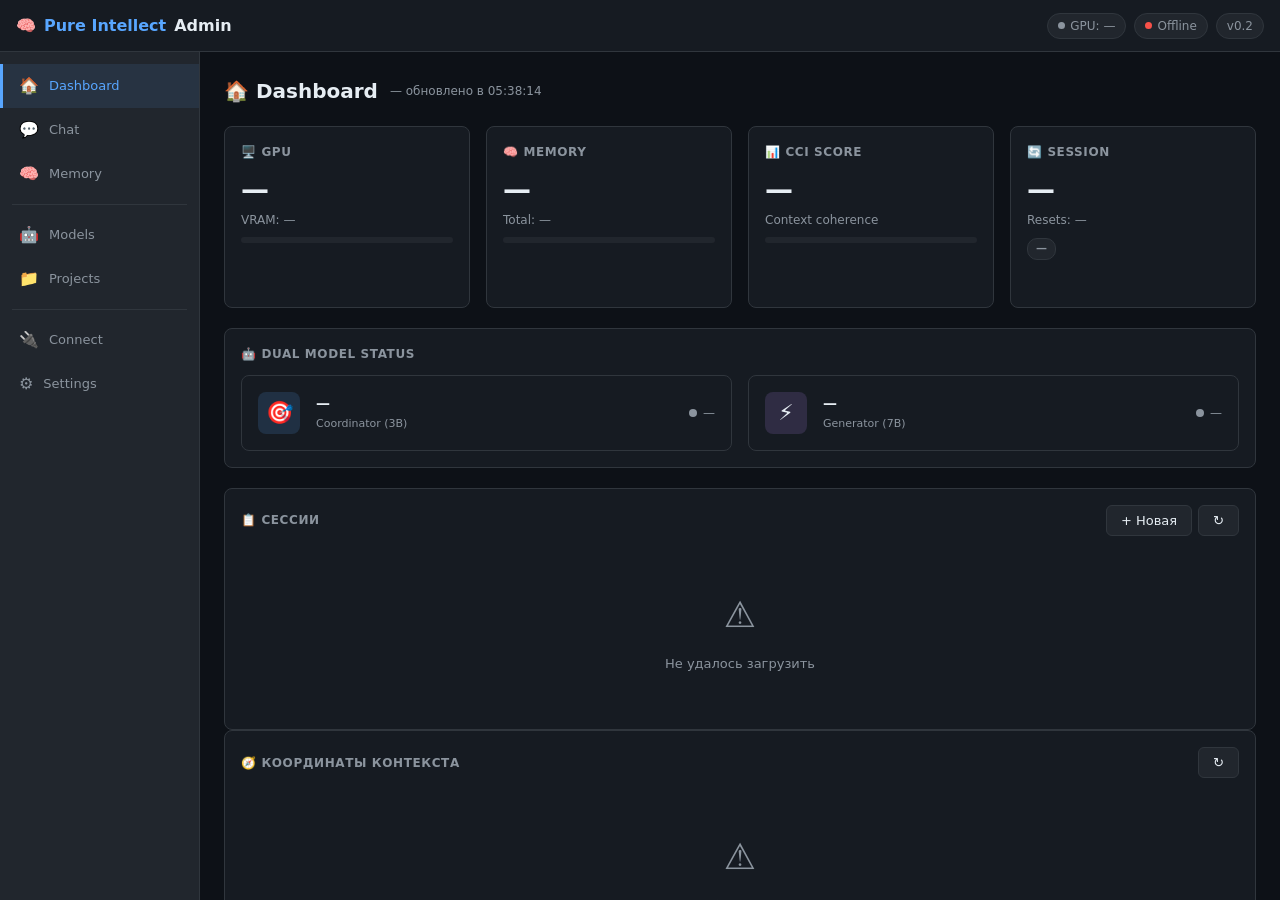
==== src/pure_intellect/static/index.html @ cb78ed1a "feat: thinking display UI for DeepSeek-R1, Qwen3, Gemma4 reasoning models" ====
<!DOCTYPE html>
<html lang="ru">
<head>
<meta charset="UTF-8">
<meta name="viewport" content="width=device-width, initial-scale=1.0">
<title>Pure Intellect Admin</title>
<link rel="icon" href="data:image/svg+xml,<svg xmlns='http://www.w3.org/2000/svg' viewBox='0 0 100 100'><text y='.9em' font-size='90'>🧠</text></svg>">
<style>
:root {
  --bg: #0d1117;
  --surface: #161b22;
  --surface2: #21262d;
  --border: #30363d;
  --text: #e6edf3;
  --text-dim: #8b949e;
  --accent: #58a6ff;
  --green: #3fb950;
  --yellow: #d29922;
  --red: #f85149;
  --purple: #bc8cff;
  --nav-width: 200px;
  --header-height: 52px;
}

* { box-sizing: border-box; margin: 0; padding: 0; }

html, body {
  height: 100%;
  background: var(--bg);
  color: var(--text);
  font-family: -apple-system, BlinkMacSystemFont, 'Segoe UI', system-ui, sans-serif;
  font-size: 14px;
  line-height: 1.5;
}

a { color: var(--accent); text-decoration: none; }

/* ===== SCROLLBAR ===== */
::-webkit-scrollbar { width: 6px; height: 6px; }
::-webkit-scrollbar-track { background: var(--surface); }
::-webkit-scrollbar-thumb { background: var(--border); border-radius: 3px; }
::-webkit-scrollbar-thumb:hover { background: var(--text-dim); }

/* ===== LAYOUT ===== */
#app {
  display: flex;
  flex-direction: column;
  height: 100vh;
  overflow: hidden;
}

/* ===== HEADER ===== */
#header {
  height: var(--header-height);
  background: var(--surface);
  border-bottom: 1px solid var(--border);
  display: flex;
  align-items: center;
  padding: 0 16px;
  gap: 12px;
  flex-shrink: 0;
  z-index: 100;
}

#header .logo {
  font-size: 16px;
  font-weight: 700;
  color: var(--text);
  display: flex;
  align-items: center;
  gap: 8px;
  white-space: nowrap;
}

#header .logo span { color: var(--accent); }

#header .badges {
  display: flex;
  align-items: center;
  gap: 8px;
  margin-left: auto;
  flex-wrap: wrap;
}

.badge {
  display: flex;
  align-items: center;
  gap: 5px;
  padding: 3px 10px;
  border-radius: 20px;
  background: var(--surface2);
  border: 1px solid var(--border);
  font-size: 12px;
  color: var(--text-dim);
  white-space: nowrap;
}

.badge .dot {
  width: 7px;
  height: 7px;
  border-radius: 50%;
  background: var(--text-dim);
  flex-shrink: 0;
}

.badge .dot.green { background: var(--green); box-shadow: 0 0 6px var(--green); }
.badge .dot.yellow { background: var(--yellow); }
.badge .dot.red { background: var(--red); }

/* ===== MAIN AREA ===== */
#main {
  display: flex;
  flex: 1;
  overflow: hidden;
}

/* ===== SIDEBAR ===== */
#sidebar {
  width: var(--nav-width);
  background: var(--surface2);
  border-right: 1px solid var(--border);
  display: flex;
  flex-direction: column;
  padding: 12px 0;
  flex-shrink: 0;
  overflow-y: auto;
}

.nav-item {
  display: flex;
  align-items: center;
  gap: 10px;
  padding: 10px 16px;
  cursor: pointer;
  color: var(--text-dim);
  border-left: 3px solid transparent;
  transition: all 0.15s;
  user-select: none;
  font-size: 13px;
}

.nav-item:hover {
  background: rgba(88, 166, 255, 0.08);
  color: var(--text);
}

.nav-item.active {
  color: var(--accent);
  border-left-color: var(--accent);
  background: rgba(88, 166, 255, 0.1);
}

.nav-item .nav-icon { font-size: 16px; flex-shrink: 0; }

.nav-divider {
  height: 1px;
  background: var(--border);
  margin: 8px 12px;
}

/* ===== CONTENT ===== */
#content {
  flex: 1;
  overflow-y: auto;
  background: var(--bg);
}

.section {
  display: none;
  padding: 24px;
  min-height: 100%;
}

.section.active { display: block; }

.section-title {
  font-size: 20px;
  font-weight: 700;
  color: var(--text);
  margin-bottom: 20px;
  display: flex;
  align-items: center;
  gap: 8px;
}

.section-title small {
  font-size: 12px;
  font-weight: 400;
  color: var(--text-dim);
  margin-left: 4px;
}

/* ===== CARDS ===== */
.card {
  background: var(--surface);
  border: 1px solid var(--border);
  border-radius: 8px;
  padding: 16px;
}

.card-title {
  font-size: 12px;
  font-weight: 600;
  text-transform: uppercase;
  letter-spacing: 0.05em;
  color: var(--text-dim);
  margin-bottom: 12px;
  display: flex;
  align-items: center;
  gap: 6px;
}

.card-value {
  font-size: 28px;
  font-weight: 700;
  color: var(--text);
  line-height: 1.2;
}

.card-sub {
  font-size: 12px;
  color: var(--text-dim);
  margin-top: 4px;
}

/* ===== GRID ===== */
.grid-2 { display: grid; grid-template-columns: 1fr 1fr; gap: 16px; }
.grid-3 { display: grid; grid-template-columns: 1fr 1fr 1fr; gap: 16px; }
.grid-4 { display: grid; grid-template-columns: 1fr 1fr 1fr 1fr; gap: 16px; }

@media (max-width: 900px) {
  .grid-4, .grid-3 { grid-template-columns: 1fr 1fr; }
}

@media (max-width: 600px) {
  #sidebar { width: 52px; }
  .nav-item span:last-child { display: none; }
  .nav-item { padding: 10px; justify-content: center; }
  .grid-2, .grid-4, .grid-3 { grid-template-columns: 1fr; }
  #content { padding: 0; }
  .section { padding: 16px; }
}

/* ===== PROGRESS BAR ===== */
.progress-bar {
  height: 6px;
  background: var(--surface2);
  border-radius: 3px;
  overflow: hidden;
  margin-top: 8px;
}

.progress-fill {
  height: 100%;
  border-radius: 3px;
  transition: width 0.4s ease;
  background: var(--accent);
}

.progress-fill.green { background: var(--green); }
.progress-fill.yellow { background: var(--yellow); }
.progress-fill.red { background: var(--red); }

/* ===== BUTTONS ===== */
.btn {
  display: inline-flex;
  align-items: center;
  gap: 6px;
  padding: 7px 14px;
  border-radius: 6px;
  border: 1px solid var(--border);
  background: var(--surface2);
  color: var(--text);
  cursor: pointer;
  font-size: 13px;
  font-family: inherit;
  transition: all 0.15s;
  white-space: nowrap;
}

.btn:hover {
  background: var(--surface);
  border-color: var(--text-dim);
}

.btn.primary {
  background: var(--accent);
  border-color: var(--accent);
  color: #fff;
}

.btn.primary:hover { background: #79b8ff; border-color: #79b8ff; }

.btn.danger {
  background: rgba(248,81,73,0.15);
  border-color: var(--red);
  color: var(--red);
}

.btn.danger:hover { background: rgba(248,81,73,0.25); }

.btn.success {
  background: rgba(63,185,80,0.15);
  border-color: var(--green);
  color: var(--green);
}

.btn.success:hover { background: rgba(63,185,80,0.25); }

.btn:disabled { opacity: 0.5; cursor: not-allowed; }

.btn-group { display: flex; gap: 8px; flex-wrap: wrap; }

/* ===== INPUTS ===== */
.input {
  background: var(--surface2);
  border: 1px solid var(--border);
  border-radius: 6px;
  color: var(--text);
  padding: 8px 12px;
  font-size: 13px;
  font-family: inherit;
  width: 100%;
  outline: none;
  transition: border-color 0.15s;
}

.input:focus { border-color: var(--accent); }
.input::placeholder { color: var(--text-dim); }

input[type=range].input {
  padding: 4px 0;
  cursor: pointer;
  accent-color: var(--accent);
}

.form-group { margin-bottom: 16px; }
.form-group label {
  display: block;
  font-size: 12px;
  font-weight: 600;
  color: var(--text-dim);
  margin-bottom: 6px;
  text-transform: uppercase;
  letter-spacing: 0.04em;
}

/* ===== TABLES ===== */
.table-wrap { overflow-x: auto; }

table {
  width: 100%;
  border-collapse: collapse;
  font-size: 13px;
}

th {
  text-align: left;
  padding: 8px 12px;
  color: var(--text-dim);
  font-size: 11px;
  font-weight: 600;
  text-transform: uppercase;
  letter-spacing: 0.05em;
  border-bottom: 1px solid var(--border);
  white-space: nowrap;
}

td {
  padding: 10px 12px;
  border-bottom: 1px solid rgba(48,54,61,0.5);
  vertical-align: middle;
  color: var(--text);
}

tr:last-child td { border-bottom: none; }
tr:hover td { background: rgba(255,255,255,0.02); }

/* ===== CHAT ===== */
#chat-section {
  display: none;
  flex-direction: column;
  height: 100%;
  padding: 0;
}

#chat-section.active {
  display: flex;
}

#chat-header {
  padding: 16px 20px;
  border-bottom: 1px solid var(--border);
  display: flex;
  align-items: center;
  gap: 12px;
  background: var(--surface);
  flex-shrink: 0;
}

#chat-header h2 { font-size: 16px; font-weight: 600; }

#chat-stats {
  display: flex;
  gap: 10px;
  margin-left: auto;
  flex-wrap: wrap;
}

.chat-badge {
  padding: 3px 10px;
  border-radius: 20px;
  font-size: 11px;
  font-weight: 600;
  background: var(--surface2);
  border: 1px solid var(--border);
  color: var(--text-dim);
}

.chat-badge.model { color: var(--purple); border-color: var(--purple); }
.chat-badge.cci { color: var(--accent); border-color: var(--accent); }
.chat-badge.turn { color: var(--green); border-color: var(--green); }

.reset-divider {
  display: flex;
  align-items: center;
  gap: 12px;
  margin: 8px 0;
  color: var(--text-dim);
  font-size: 12px;
  opacity: 0.8;
}
.reset-divider::before,
.reset-divider::after {
  content: '';
  flex: 1;
  height: 1px;
  background: linear-gradient(90deg, transparent, var(--accent), transparent);
  opacity: 0.4;
}
.reset-divider .reset-icon { font-size: 14px; }

#messages {
  flex: 1;
  overflow-y: auto;
  padding: 20px;
  display: flex;
  flex-direction: column;
  gap: 16px;
}

.message {
  display: flex;
  gap: 12px;
  max-width: 800px;
}

.message.user { flex-direction: row-reverse; margin-left: auto; }

.message .avatar {
  width: 32px;
  height: 32px;
  border-radius: 50%;
  display: flex;
  align-items: center;
  justify-content: center;
  font-size: 14px;
  flex-shrink: 0;
  margin-top: 2px;
}

.message.user .avatar { background: rgba(88,166,255,0.2); border: 1px solid var(--accent); }
.message.assistant .avatar { background: rgba(188,140,255,0.2); border: 1px solid var(--purple); }

.message .bubble {
  background: var(--surface);
  border: 1px solid var(--border);
  border-radius: 8px;
  padding: 10px 14px;
  max-width: calc(100% - 44px);
  line-height: 1.6;
}

.message.user .bubble {
  background: rgba(88,166,255,0.1);
  border-color: rgba(88,166,255,0.3);
}

.message .bubble pre {
  background: var(--surface2);
  border: 1px solid var(--border);
  border-radius: 6px;
  padding: 12px;
  overflow-x: auto;
  margin: 8px 0;
  font-size: 12px;
  font-family: 'SF Mono', 'Cascadia Code', 'Fira Code', monospace;
}

.message .bubble code {
  background: var(--surface2);
  padding: 1px 5px;
  border-radius: 3px;
  font-family: 'SF Mono', 'Cascadia Code', 'Fira Code', monospace;
  font-size: 12px;
}

.message .bubble pre code { background: none; padding: 0; }

@keyframes blink { 0%,100%{opacity:1} 50%{opacity:0} }
.stream-cursor { animation: blink 0.8s infinite; font-weight: bold; color: var(--accent); }

.message .time {
  font-size: 10px;
  color: var(--text-dim);
  margin-top: 4px;
  text-align: right;
}

.typing-indicator {
  display: flex;
  gap: 4px;
  align-items: center;
  padding: 8px 4px;
}

.typing-indicator span {
  width: 7px;
  height: 7px;
  border-radius: 50%;
  background: var(--text-dim);
  animation: typing 1.2s infinite;
}

.typing-indicator span:nth-child(2) { animation-delay: 0.2s; }
.typing-indicator span:nth-child(3) { animation-delay: 0.4s; }

@keyframes typing {
  0%, 60%, 100% { opacity: 0.3; transform: scale(0.8); }
  30% { opacity: 1; transform: scale(1); }
}

#chat-input-area {
  padding: 16px 20px;
  border-top: 1px solid var(--border);
  background: var(--surface);
  display: flex;
  gap: 10px;
  align-items: flex-end;
  flex-shrink: 0;
}

#chat-input {
  flex: 1;
  resize: none;
  min-height: 42px;
  max-height: 140px;
  line-height: 1.5;
  overflow-y: auto;
}

#send-btn {
  flex-shrink: 0;
  padding: 10px 16px;
}

/* ===== MEMORY ===== */
.memory-cols {
  display: grid;
  grid-template-columns: 1fr 1fr 1fr;
  gap: 16px;
  margin-top: 16px;
}

@media (max-width: 900px) { .memory-cols { grid-template-columns: 1fr; } }

.memory-col {
  background: var(--surface);
  border: 1px solid var(--border);
  border-radius: 8px;
  overflow: hidden;
  display: flex;
  flex-direction: column;
  max-height: calc(100vh - 200px);
}

.memory-col-header {
  padding: 12px 14px;
  border-bottom: 1px solid var(--border);
  font-size: 12px;
  font-weight: 600;
  text-transform: uppercase;
  letter-spacing: 0.05em;
  display: flex;
  align-items: center;
  justify-content: space-between;
  background: var(--surface2);
  flex-shrink: 0;
}

.memory-col-header .count {
  background: var(--surface);
  border: 1px solid var(--border);
  border-radius: 10px;
  padding: 1px 8px;
  font-size: 11px;
  color: var(--text-dim);
}

.memory-list {
  overflow-y: auto;
  flex: 1;
  padding: 8px;
  display: flex;
  flex-direction: column;
  gap: 6px;
}

.fact-item {
  background: var(--surface2);
  border: 1px solid var(--border);
  border-radius: 6px;
  padding: 10px 12px;
  display: flex;
  gap: 8px;
  align-items: flex-start;
  transition: border-color 0.15s;
}

.fact-item:hover { border-color: var(--text-dim); }

.fact-text {
  flex: 1;
  font-size: 12px;
  line-height: 1.5;
  color: var(--text);
  word-break: break-word;
}

.fact-meta {
  display: flex;
  flex-direction: column;
  align-items: flex-end;
  gap: 4px;
  flex-shrink: 0;
}

.importance-badge {
  font-size: 10px;
  padding: 1px 6px;
  border-radius: 10px;
  font-weight: 600;
}

.importance-badge.high { background: rgba(248,81,73,0.2); color: var(--red); }
.importance-badge.med { background: rgba(210,153,34,0.2); color: var(--yellow); }
.importance-badge.low { background: rgba(139,148,158,0.2); color: var(--text-dim); }

.del-fact-btn {
  background: none;
  border: none;
  color: var(--text-dim);
  cursor: pointer;
  font-size: 14px;
  padding: 0;
  line-height: 1;
  opacity: 0.5;
  transition: opacity 0.15s;
  flex-shrink: 0;
}

.del-fact-btn:hover { opacity: 1; color: var(--red); }

/* ===== MODELS ===== */
.model-card {
  background: var(--surface);
  border: 1px solid var(--border);
  border-radius: 8px;
  padding: 16px;
  display: flex;
  align-items: center;
  gap: 16px;
}

.model-icon {
  width: 42px;
  height: 42px;
  border-radius: 8px;
  display: flex;
  align-items: center;
  justify-content: center;
  font-size: 22px;
  flex-shrink: 0;
}

.model-icon.coordinator { background: rgba(88,166,255,0.15); }
.model-icon.generator { background: rgba(188,140,255,0.15); }

.model-info { flex: 1; min-width: 0; }
.model-name {
  font-weight: 600;
  font-size: 14px;
  color: var(--text);
  white-space: nowrap;
  overflow: hidden;
  text-overflow: ellipsis;
}
.model-role { font-size: 11px; color: var(--text-dim); margin-top: 2px; }

.model-status {
  display: flex;
  align-items: center;
  gap: 6px;
  font-size: 12px;
  flex-shrink: 0;
}

.status-dot {
  width: 8px;
  height: 8px;
  border-radius: 50%;
  background: var(--text-dim);
}

.status-dot.online  { background: var(--green);  box-shadow: 0 0 6px var(--green); }
.status-dot.active  { background: #ff8c00; box-shadow: 0 0 8px #ff8c00; animation: pulse 2s infinite; }
.status-dot.ready   { background: var(--accent); box-shadow: 0 0 5px var(--accent); }
.status-dot.loading { background: var(--yellow);  animation: pulse 1.5s infinite; }
.status-dot.offline { background: var(--text-dim); }

@keyframes pulse {
  0%, 100% { opacity: 1; }
  50% { opacity: 0.4; }
}

.ollama-model-row td:last-child { text-align: right; }

/* ===== CONNECTIONS ===== */
.conn-card {
  background: var(--surface);
  border: 1px solid var(--border);
  border-radius: 8px;
  padding: 20px;
}

.conn-card h3 {
  font-size: 15px;
  font-weight: 600;
  margin-bottom: 14px;
  display: flex;
  align-items: center;
  gap: 8px;
}

.conn-field {
  margin-bottom: 12px;
}

.conn-field label {
  font-size: 11px;
  font-weight: 600;
  text-transform: uppercase;
  color: var(--text-dim);
  letter-spacing: 0.05em;
  display: block;
  margin-bottom: 5px;
}

.conn-value {
  display: flex;
  align-items: center;
  gap: 8px;
}

.conn-value code {
  flex: 1;
  background: var(--surface2);
  border: 1px solid var(--border);
  border-radius: 5px;
  padding: 7px 10px;
  font-family: 'SF Mono', 'Cascadia Code', monospace;
  font-size: 12px;
  color: var(--accent);
  overflow: hidden;
  text-overflow: ellipsis;
  white-space: nowrap;
}

/* ===== CODE SEARCH ===== */
.search-result {
  background: var(--surface);
  border: 1px solid var(--border);
  border-radius: 6px;
  padding: 12px 14px;
  margin-bottom: 10px;
}

.search-result .file-path {
  font-size: 11px;
  color: var(--accent);
  font-family: monospace;
  margin-bottom: 8px;
  display: flex;
  align-items: center;
  gap: 6px;
}

.search-result pre {
  background: var(--surface2);
  border: 1px solid var(--border);
  border-radius: 4px;
  padding: 10px;
  font-size: 12px;
  overflow-x: auto;
  font-family: 'SF Mono', 'Cascadia Code', monospace;
  white-space: pre-wrap;
  word-break: break-word;
}

.highlight { background: rgba(88,166,255,0.25); border-radius: 2px; padding: 0 2px; }

/* ===== WATCHER STATUS ===== */
.watcher-bar {
  display: flex;
  align-items: center;
  gap: 14px;
  padding: 14px 16px;
  background: var(--surface);
  border: 1px solid var(--border);
  border-radius: 8px;
  margin-bottom: 16px;
  flex-wrap: wrap;
}

.watcher-status-text {
  font-size: 13px;
  display: flex;
  align-items: center;
  gap: 8px;
}

.change-item {
  display: flex;
  align-items: center;
  gap: 10px;
  padding: 8px 12px;
  background: var(--surface2);
  border: 1px solid var(--border);
  border-radius: 5px;
  margin-bottom: 6px;
  font-size: 12px;
}

.change-type {
  font-size: 10px;
  font-weight: 700;
  padding: 2px 7px;
  border-radius: 10px;
  flex-shrink: 0;
}

.change-type.modified { background: rgba(210,153,34,0.2); color: var(--yellow); }
.change-type.created { background: rgba(63,185,80,0.2); color: var(--green); }
.change-type.deleted { background: rgba(248,81,73,0.2); color: var(--red); }

.change-path {
  font-family: monospace;
  color: var(--text);
  flex: 1;
  overflow: hidden;
  text-overflow: ellipsis;
  white-space: nowrap;
}

.change-time { color: var(--text-dim); flex-shrink: 0; }

/* ===== TOAST ===== */
#toast-container {
  position: fixed;
  bottom: 24px;
  right: 24px;
  z-index: 9999;
  display: flex;
  flex-direction: column;
  gap: 10px;
  pointer-events: none;
}

.toast {
  background: var(--surface);
  border: 1px solid var(--border);
  border-radius: 8px;
  padding: 12px 16px;
  font-size: 13px;
  color: var(--text);
  display: flex;
  align-items: center;
  gap: 10px;
  box-shadow: 0 4px 24px rgba(0,0,0,0.5);
  animation: slideIn 0.25s ease, fadeOut 0.3s 2.2s ease forwards;
  pointer-events: auto;
}

.toast.success { border-color: var(--green); }
.toast.error { border-color: var(--red); }
.toast.info { border-color: var(--accent); }

@keyframes slideIn {
  from { transform: translateX(40px); opacity: 0; }
  to { transform: translateX(0); opacity: 1; }
}

@keyframes fadeOut {
  from { opacity: 1; }
  to { opacity: 0; }
}

/* ===== MISC ===== */
.empty-state {
  text-align: center;
  padding: 40px 20px;
  color: var(--text-dim);
  font-size: 13px;
}

.empty-state .empty-icon { font-size: 36px; margin-bottom: 12px; }

.sep { height: 20px; }

.tag {
  display: inline-flex;
  align-items: center;
  padding: 2px 8px;
  border-radius: 10px;
  font-size: 11px;
  font-weight: 600;
  background: var(--surface2);
  border: 1px solid var(--border);
  color: var(--text-dim);
}

.tag.accent { background: rgba(88,166,255,0.15); border-color: rgba(88,166,255,0.4); color: var(--accent); }
.tag.green { background: rgba(63,185,80,0.15); border-color: rgba(63,185,80,0.4); color: var(--green); }
.tag.red { background: rgba(248,81,73,0.15); border-color: rgba(248,81,73,0.4); color: var(--red); }
.tag.purple { background: rgba(188,140,255,0.15); border-color: rgba(188,140,255,0.4); color: var(--purple); }

.row {
  display: flex;
  align-items: center;
  gap: 12px;
  flex-wrap: wrap;
}

.row.between { justify-content: space-between; }

.mt-8 { margin-top: 8px; }
.mt-12 { margin-top: 12px; }
.mt-16 { margin-top: 16px; }
.mt-20 { margin-top: 20px; }
.mb-16 { margin-bottom: 16px; }

.text-dim { color: var(--text-dim); }
.text-accent { color: var(--accent); }
.text-green { color: var(--green); }
.text-red { color: var(--red); }
.text-yellow { color: var(--yellow); }
.text-purple { color: var(--purple); }
.text-sm { font-size: 12px; }
.font-mono { font-family: 'SF Mono', 'Cascadia Code', monospace; }

/* ===== WS Status ===== */
#ws-status-area {
  padding: 0 20px 0 auto;
}

/* ===== Settings ===== */
.settings-form {
  max-width: 600px;
}

.settings-form .card { padding: 24px; }

.range-row {
  display: flex;
  align-items: center;
  gap: 12px;
}

.range-row .input { flex: 1; }
.range-val {
  min-width: 40px;
  text-align: right;
  font-weight: 600;
  color: var(--accent);
  font-family: monospace;
}

/* ===== Session list ===== */
.session-item {
  display: flex;
  flex-direction: column;
  gap: 6px;
  padding: 10px 14px;
  background: var(--surface2);
  border: 1px solid var(--border);
  border-radius: 6px;
  margin-bottom: 8px;
  cursor: pointer;
  transition: border-color 0.2s;
}
.session-item:hover { border-color: var(--accent); }
.session-item.active-session { border-color: var(--accent); background: var(--surface3, var(--surface2)); }
.session-item-row { display: flex; align-items: center; gap: 8px; }
.session-name { font-weight: 600; font-size: 14px; flex: 1; }
.session-id { font-family: monospace; font-size: 11px; color: var(--text-dim); }
.session-turns { font-size: 12px; color: var(--text-dim); }
.session-date { font-size: 11px; color: var(--text-dim); }
.session-actions { display: flex; gap: 6px; }
/* ===== Coordinates ===== */
.coord-item { padding: 8px 12px; background: var(--surface2); border-left: 3px solid var(--accent); border-radius: 4px; margin-bottom: 8px; font-size: 12px; line-height: 1.5; }
.coord-meta { display: flex; gap: 8px; margin-bottom: 4px; color: var(--text-dim); font-size: 11px; }
.coord-meta-badge { background: var(--accent); color: #000; border-radius: 3px; padding: 1px 5px; font-size: 10px; }

/* ===== Responsive Sidebar Toggle ===== */
#sidebar-toggle {
  display: none;
  background: none;
  border: none;
  color: var(--text);
  font-size: 20px;
  cursor: pointer;
  padding: 4px;
  line-height: 1;
}

@media (max-width: 480px) {
  #sidebar-toggle { display: flex; }
  #sidebar {
    position: fixed;
    top: var(--header-height);
    left: 0;
    bottom: 0;
    z-index: 200;
    transform: translateX(-100%);
    transition: transform 0.2s;
  }
  #sidebar.open { transform: translateX(0); }
  .nav-item span:last-child { display: block; }
}

/* endpoint status */
.endpoint-row {
  display: flex;
  align-items: center;
  gap: 10px;
  padding: 8px 12px;
  background: var(--surface2);
  border: 1px solid var(--border);
  border-radius: 5px;
  margin-bottom: 6px;
  font-size: 12px;
}

.endpoint-path { font-family: monospace; flex: 1; color: var(--text); }
.endpoint-ok { color: var(--green); font-weight: 600; }
.endpoint-err { color: var(--red); font-weight: 600; }

/* CCI History mini chart */
.cci-bars {
  display: flex;
  gap: 3px;
  align-items: flex-end;
  height: 40px;
  margin-top: 8px;
}

.cci-bar {
  flex: 1;
  background: var(--accent);
  border-radius: 2px 2px 0 0;
  opacity: 0.6;
  min-height: 2px;
  transition: height 0.3s;
}

.cci-bar:hover { opacity: 1; }

/* Thinking bubble styles */
.thinking-message {
  background: transparent !important;
  padding: 4px 0 !important;
}
.thinking-header {
  display: flex;
  align-items: center;
  gap: 8px;
  cursor: pointer;
  padding: 8px 14px;
  background: rgba(99, 102, 241, 0.08);
  border: 1px solid rgba(99, 102, 241, 0.2);
  border-radius: 12px;
  font-size: 13px;
  color: #a5b4fc;
  user-select: none;
  transition: background 0.2s;
  max-width: 80%;
}
.thinking-header:hover {
  background: rgba(99, 102, 241, 0.15);
}
.thinking-icon {
  font-size: 16px;
  animation: pulse-think 1.5s infinite;
}
.thinking-toggle {
  margin-left: auto;
  font-size: 10px;
}
.thinking-content {
  margin-top: 6px;
  padding: 10px 14px;
  background: rgba(0,0,0,0.2);
  border-left: 3px solid rgba(99, 102, 241, 0.4);
  border-radius: 0 8px 8px 0;
  font-size: 12px;
  color: #94a3b8;
  white-space: pre-wrap;
  font-family: monospace;
  max-height: 200px;
  overflow-y: auto;
  max-width: 80%;
}
@keyframes pulse-think {
  0%, 100% { opacity: 1; }
  50% { opacity: 0.4; }
}
</style>
</head>
<body>
<div id="app">

<!-- HEADER -->
<header id="header">
  <button id="sidebar-toggle" onclick="toggleSidebar()">☰</button>
  <div class="logo">🧠 <span>Pure Intellect</span> Admin</div>
  <div class="badges">
    <div class="badge" id="badge-gpu"><div class="dot" id="gpu-dot"></div><span id="gpu-label">GPU: —</span></div>
    <div class="badge" id="badge-ws"><div class="dot" id="ws-dot"></div><span id="ws-label">Offline</span></div>
    <div class="badge"><span>v0.2</span></div>
  </div>
</header>

<!-- MAIN -->
<div id="main">

  <!-- SIDEBAR -->
  <nav id="sidebar">
    <div class="nav-item active" data-section="dashboard" onclick="showSection('dashboard')">
      <span class="nav-icon">🏠</span><span>Dashboard</span>
    </div>
    <div class="nav-item" data-section="chat" onclick="showSection('chat')">
      <span class="nav-icon">💬</span><span>Chat</span>
    </div>
    <div class="nav-item" data-section="memory" onclick="showSection('memory')">
      <span class="nav-icon">🧠</span><span>Memory</span>
    </div>
    <div class="nav-divider"></div>
    <div class="nav-item" data-section="models" onclick="showSection('models')">
      <span class="nav-icon">🤖</span><span>Models</span>
    </div>
    <div class="nav-item" data-section="projects" onclick="showSection('projects')">
      <span class="nav-icon">📁</span><span>Projects</span>
    </div>
    <div class="nav-divider"></div>
    <div class="nav-item" data-section="connections" onclick="showSection('connections')">
      <span class="nav-icon">🔌</span><span>Connect</span>
    </div>
    <div class="nav-item" data-section="settings" onclick="showSection('settings')">
      <span class="nav-icon">⚙️</span><span>Settings</span>
    </div>
  </nav>

  <!-- CONTENT -->
  <div id="content">

    <!-- ======== DASHBOARD ======== -->
    <div id="section-dashboard" class="section active">
      <div class="section-title">🏠 Dashboard <small id="dash-updated"></small></div>

      <div class="grid-4">
        <!-- GPU -->
        <div class="card">
          <div class="card-title">🖥️ GPU</div>
          <div class="card-value" id="d-gpu-pct">—</div>
          <div class="card-sub" id="d-gpu-vram">VRAM: —</div>
          <div class="progress-bar"><div class="progress-fill" id="d-gpu-bar" style="width:0%"></div></div>
        </div>
        <!-- Memory -->
        <div class="card">
          <div class="card-title">🧠 Memory</div>
          <div class="card-value" id="d-mem-hot">—</div>
          <div class="card-sub" id="d-mem-total">Total: —</div>
          <div class="progress-bar"><div class="progress-fill green" id="d-mem-bar" style="width:0%"></div></div>
        </div>
        <!-- CCI -->
        <div class="card">
          <div class="card-title">📊 CCI Score</div>
          <div class="card-value" id="d-cci-val">—</div>
          <div class="card-sub" id="d-cci-sub">Context coherence</div>
          <div class="progress-bar"><div class="progress-fill yellow" id="d-cci-bar" style="width:0%"></div></div>
          <div class="cci-bars" id="d-cci-history"></div>
        </div>
        <!-- Session -->
        <div class="card">
          <div class="card-title">🔄 Session</div>
          <div class="card-value" id="d-turn">—</div>
          <div class="card-sub" id="d-reset">Resets: —</div>
          <div class="mt-8"><span class="tag" id="d-session-id">—</span></div>
        </div>
      </div>

      <div class="sep"></div>

      <!-- Dual Model Status -->
      <div class="card">
        <div class="card-title">🤖 Dual Model Status</div>
        <div class="grid-2 mt-12">
          <div class="model-card">
            <div class="model-icon coordinator">🎯</div>
            <div class="model-info">
              <div class="model-name" id="d-coord-name">—</div>
              <div class="model-role">Coordinator (3B)</div>
            </div>
            <div class="model-status">
              <div class="status-dot" id="d-coord-dot"></div>
              <span id="d-coord-status" class="text-dim text-sm">—</span>
            </div>
          </div>
          <div class="model-card">
            <div class="model-icon generator">⚡</div>
            <div class="model-info">
              <div class="model-name" id="d-gen-name">—</div>
              <div class="model-role">Generator (7B)</div>
            </div>
            <div class="model-status">
              <div class="status-dot" id="d-gen-dot"></div>
              <span id="d-gen-status" class="text-dim text-sm">—</span>
            </div>
          </div>
        </div>
      </div>

      <div class="sep"></div>

      <!-- Sessions -->
      <div class="card">
        <div class="card-title row between">
          <span>📋 Сессии</span>
          <div style="display:flex;gap:6px;">
            <button class="btn" onclick="createNewSession()">+ Новая</button>
            <button class="btn" onclick="loadSessions()">↻</button>
          </div>
        </div>
        <div class="mt-12" id="d-sessions-list"><div class="empty-state"><div class="empty-icon">📋</div>Загрузка...</div></div>
      </div>

      <!-- Coordinates -->
      <div class="card">
        <div class="card-title row between">
          <span>🧭 Координаты контекста</span>
          <button class="btn" onclick="loadCoordinates()">↻</button>
        </div>
        <div class="mt-8" id="d-coordinates"><div class="empty-state"><div class="empty-icon">🧭</div>Нет координат</div></div>
      </div>
    </div>

    <!-- ======== CHAT ======== -->
    <div id="section-chat" class="section" style="padding:0; display:none; flex-direction:column; height:100%;">
      <div id="chat-header">
        <h2>💬 Chat</h2>
        <div id="chat-stats">
          <span class="chat-badge model" id="chat-model-badge">Model: —</span>
          <span class="chat-badge cci" id="chat-cci-badge">CCI: —</span>
          <span class="chat-badge turn" id="chat-turn-badge">Turn: 0</span>
        </div>
        <button class="btn danger" onclick="clearSession()" style="margin-left:10px;">🗑 Clear</button>
      </div>
      <div id="messages"></div>
      <div id="typing-area" style="padding:0 20px 0; display:none;">
        <div class="message assistant">
          <div class="avatar">🧠</div>
          <div class="bubble"><div class="typing-indicator"><span></span><span></span><span></span></div></div>
        </div>
      </div>
      <div id="chat-input-area">
        <textarea id="chat-input" class="input" placeholder="Введите сообщение... (Enter — отправить, Shift+Enter — новая строка)" rows="1"></textarea>
        <button class="btn primary" id="send-btn" onclick="sendMessage()">▶ Send</button>
      </div>
    </div>

    <!-- ======== MEMORY ======== -->
    <div id="section-memory" class="section">
      <div class="section-title row between">
        <span>🧠 Memory Manager</span>
        <div class="row">
          <input type="text" class="input" id="memory-search" placeholder="🔍 Поиск..." style="width:220px;" oninput="filterMemory()">
          <button class="btn" onclick="loadMemory()">↻</button>
          <button class="btn danger" onclick="clearMemory()">🗑 Очистить</button>
        </div>
      </div>

      <div class="memory-cols">
        <div class="memory-col">
          <div class="memory-col-header">
            <span>📍 Координаты</span>
            <span class="count" id="count-coords">0</span>
          </div>
          <div class="memory-list" id="list-coords"></div>
        </div>
        <div class="memory-col">
          <div class="memory-col-header">
            <span>⚓ Anchor Facts</span>
            <span class="count" id="count-anchors">0</span>
          </div>
          <div class="memory-list" id="list-anchors"></div>
        </div>
        <div class="memory-col">
          <div class="memory-col-header">
            <span>🔥 Hot Facts</span>
            <span class="count" id="count-hot">0</span>
          </div>
          <div class="memory-list" id="list-hot"></div>
        </div>
      </div>
    </div>

    <!-- ======== MODELS ======== -->
    <div id="section-models" class="section">
      <div class="section-title row between">
        <span>🤖 Model Manager</span>
        <div class="btn-group">
          <button class="btn" onclick="detectHardware()">🔍 Определить железо</button>
          <button class="btn" onclick="loadModels()">↻ Refresh</button>
        </div>
      </div>

      <!-- Hardware Detection Result Card -->
      <div class="card mb-16" id="hw-result-card" style="display:none;">
        <div class="card-title">🔍 Ваше железо</div>
        <div class="grid-2 mt-12">
          <div>
            <div class="row" style="gap:8px;align-items:center;">
              <span class="text-dim">GPU:</span>
              <span class="font-mono text-accent" id="hw-gpu">—</span>
              <span class="text-dim" id="hw-vram"></span>
            </div>
            <div class="row mt-8" style="gap:8px;align-items:center;">
              <span class="text-dim">RAM:</span>
              <span class="font-mono" id="hw-ram">—</span>
              <span class="text-dim">OS:</span>
              <span class="font-mono" id="hw-os">—</span>
            </div>
          </div>
          <div>
            <div class="row" style="gap:8px;align-items:center;">
              <span class="text-dim">Рекомендация:</span>
              <span class="font-mono text-accent" id="hw-rec-label">—</span>
            </div>
            <div class="mt-8">
              <div style="display:flex;gap:8px;flex-wrap:wrap;margin-top:4px;">
                <span class="text-dim">Координатор:</span>
                <span class="font-mono" id="hw-rec-coord">—</span>
              </div>
              <div style="display:flex;gap:8px;flex-wrap:wrap;margin-top:4px;">
                <span class="text-dim">Генератор:</span>
                <span class="font-mono" id="hw-rec-gen">—</span>
              </div>
              <div style="display:flex;gap:8px;flex-wrap:wrap;margin-top:4px;">
                <span class="text-dim">Скорость:</span>
                <span class="font-mono" id="hw-rec-speed">—</span>
              </div>
            </div>
          </div>
        </div>
        <div class="mt-12">
          <button class="btn primary" id="hw-apply-btn" onclick="applyRecommendedModels()">
            ✅ Применить рекомендованные модели
          </button>
        </div>
      </div>

      <!-- Active Models -->
      <div class="card mb-16">
        <div class="card-title">Активные модели</div>
        <div class="grid-2 mt-12">
          <div class="model-card">
            <div class="model-icon coordinator">🎯</div>
            <div class="model-info">
              <div class="model-name" id="m-coord-name">—</div>
              <div class="model-role">Coordinator (3B)</div>
            </div>
            <div class="model-status">
              <div class="status-dot" id="m-coord-dot"></div>
              <span id="m-coord-status" class="text-dim text-sm">—</span>
            </div>
          </div>
          <div class="model-card">
            <div class="model-icon generator">⚡</div>
            <div class="model-info">
              <div class="model-name" id="m-gen-name">—</div>
              <div class="model-role">Generator (7B)</div>
            </div>
            <div class="model-status">
              <div class="status-dot" id="m-gen-dot"></div>
              <span id="m-gen-status" class="text-dim text-sm">—</span>
            </div>
          </div>
        </div>
        <div class="mt-12" style="font-size:12px;color:var(--text-dim);padding:8px 0 2px;border-top:1px solid var(--border);margin-top:12px;">
          ℹ️ Модели загружаются в VRAM при первом запросе. <strong style="color:var(--text)">✅ Готова</strong> — скачана и назначена. <strong style="color:#ff8c00">🔥 В памяти</strong> — активна в VRAM прямо сейчас.
        </div>
      </div>

      <!-- Ollama Models -->
      <div class="card">
        <div class="card-title">📦 Доступные модели Ollama</div>
        <div class="table-wrap mt-12">
          <table id="ollama-table">
            <thead>
              <tr>
                <th>Модель</th>
                <th>Размер</th>
                <th>Изменён</th>
                <th>Статус</th>
                <th>Действия</th>
              </tr>
            </thead>
            <tbody id="ollama-tbody">
              <tr><td colspan="5" class="empty-state">Загрузка...</td></tr>
            </tbody>
          </table>
        </div>
      </div>

      <!-- Download Model Form -->
      <div class="card mt-16">
        <div class="card-title">⬇️ Скачать новую модель</div>
        <div class="row mt-12" style="gap:8px;">
          <input type="text" class="input" id="dl-model-input" placeholder="qwen2.5:3b" style="flex:1;"
            onkeydown="if(event.key==='Enter') downloadModel()">
          <button class="btn primary" onclick="downloadModel()">▼ Скачать</button>
        </div>
        <div id="dl-progress-wrap" style="display:none;margin-top:12px;">
          <div class="progress-bar" style="margin-bottom:8px;">
            <div class="progress-fill" id="dl-progress-bar" style="width:0%;transition:width 0.4s;"></div>
          </div>
          <div class="text-dim text-sm" id="dl-status-text">Подготовка...</div>
        </div>
        <div id="dl-success-wrap" style="display:none;margin-top:12px;" class="text-sm">
          <span style="color:var(--success,#4ade80);">✅ Модель готова!</span>
        </div>
      </div>
    </div>

    <!-- ======== PROJECTS ======== -->
    <div id="section-projects" class="section">
      <div class="section-title">📁 Project Manager</div>

      <!-- Current Project -->
      <div class="card mb-16">
        <div class="card-title">Текущий проект</div>
        <div class="row mt-12">
          <div style="flex:1;">
            <div class="font-mono text-accent" id="proj-path">—</div>
            <div class="text-dim text-sm mt-8" id="proj-files">Файлов: —</div>
          </div>
          <div class="btn-group">
            <button class="btn primary" onclick="indexProject()">⚡ Индексировать</button>
            <button class="btn" onclick="openNewProject()">📂 Открыть...</button>
          </div>
        </div>
      </div>

      <!-- Watcher -->
      <div class="watcher-bar">
        <div class="watcher-status-text">
          <div class="status-dot" id="watcher-dot"></div>
          <span id="watcher-status-text">Watcher: —</span>
        </div>
        <div class="btn-group">
          <button class="btn success" id="watcher-start-btn" onclick="startWatcher()">● Запустить</button>
          <button class="btn danger" id="watcher-stop-btn" onclick="stopWatcher()">■ Остановить</button>
        </div>
        <button class="btn" onclick="loadWatcherChanges()">↻ Изменения</button>
      </div>

      <!-- Recent changes -->
      <div class="card mb-16">
        <div class="card-title">📝 Последние изменения</div>
        <div class="mt-12" id="watcher-changes"><div class="empty-state"><div class="empty-icon">📝</div>Нет данных</div></div>
      </div>

      <!-- Code Search -->
      <div class="card">
        <div class="card-title">🔍 Поиск по коду</div>
        <div class="row mt-12">
          <input type="text" class="input" id="code-search-input" placeholder="Введите поисковый запрос..." style="flex:1;" onkeydown="if(event.key==='Enter') searchCode()">
          <button class="btn primary" onclick="searchCode()">🔍 Найти</button>
        </div>
        <div class="mt-16" id="code-search-results"></div>
      </div>
    </div>

    <!-- ======== CONNECTIONS ======== -->
    <div id="section-connections" class="section">
      <div class="section-title">🔌 API Gateway</div>

      <div class="grid-2 mb-16">
        <!-- Agent Zero -->
        <div class="conn-card">
          <h3>🤖 Agent Zero</h3>
          <div class="conn-field">
            <label>api_base</label>
            <div class="conn-value">
              <code id="az-api-base">http://localhost:7860/v1</code>
              <button class="btn" onclick="copyText('http://localhost:7860/v1')">📋</button>
            </div>
          </div>
          <div class="conn-field">
            <label>api_key</label>
            <div class="conn-value">
              <code id="az-api-key">pure-intellect</code>
              <button class="btn" onclick="copyText('pure-intellect')">📋</button>
            </div>
          </div>
          <div class="conn-field">
            <label>model</label>
            <div class="conn-value">
              <code id="az-model">pure-intellect</code>
              <button class="btn" onclick="copyText('pure-intellect')">📋</button>
            </div>
          </div>
          <div class="mt-12">
            <button class="btn primary" onclick="copyJSON({api_base:'http://localhost:7860/v1',api_key:'pure-intellect',model:'pure-intellect'})">📋 Копировать JSON</button>
          </div>
        </div>

        <!-- Open WebUI -->
        <div class="conn-card">
          <h3>🌐 Open WebUI</h3>
          <div class="conn-field">
            <label>OpenAI Base URL</label>
            <div class="conn-value">
              <code>http://localhost:7860/v1</code>
              <button class="btn" onclick="copyText('http://localhost:7860/v1')">📋</button>
            </div>
          </div>
          <div class="conn-field">
            <label>API Key</label>
            <div class="conn-value">
              <code>pure-intellect</code>
              <button class="btn" onclick="copyText('pure-intellect')">📋</button>
            </div>
          </div>
          <div class="mt-12 text-dim text-sm">В настройках Open WebUI → Admin → Settings → Connections добавьте OpenAI-совместимый сервер.</div>
        </div>

        <!-- LM Studio -->
        <div class="conn-card">
          <h3>🔬 LM Studio</h3>
          <div class="conn-field">
            <label>Custom Server URL</label>
            <div class="conn-value">
              <code>http://localhost:7860/v1</code>
              <button class="btn" onclick="copyText('http://localhost:7860/v1')">📋</button>
            </div>
          </div>
          <div class="mt-12 text-dim text-sm">В LM Studio → Developer → Local Server включите режим и укажите Custom Endpoint.</div>
        </div>

        <!-- Endpoint Status -->
        <div class="conn-card">
          <h3>📡 Статус Endpoints</h3>
          <div class="mt-8" id="endpoint-list">
            <div class="empty-state">Проверка...</div>
          </div>
          <button class="btn mt-12" onclick="checkEndpoints()">↻ Проверить</button>
        </div>
      </div>

      <!-- Available Models (OpenAI format) -->
      <div class="card">
        <div class="card-title">🎛️ Доступные модели (OpenAI /v1/models)</div>
        <div class="mt-12" id="openai-models-list"><div class="empty-state">Загрузка...</div></div>
      </div>
    </div>

    <!-- ======== SETTINGS ======== -->
    <div id="section-settings" class="section">
      <div class="section-title">⚙️ Settings</div>

      <div class="settings-form">
        <div class="card">
          <div class="card-title">🤖 Модели</div>
          <div class="form-group">
            <label>Coordinator Model</label>
            <input type="text" class="input" id="cfg-coord" placeholder="qwen2.5:3b">
          </div>
          <div class="form-group">
            <label>Generator Model</label>
            <input type="text" class="input" id="cfg-gen" placeholder="qwen2.5:7b">
          </div>
        </div>

        <div class="sep"></div>

        <div class="card">
          <div class="card-title">📊 CCI & Reset</div>
          <div class="form-group">
            <label>CCI Threshold <span class="text-dim">(0.0 — 1.0)</span></label>
            <div class="range-row">
              <input type="range" class="input" id="cfg-cci" min="0" max="1" step="0.01" oninput="document.getElementById('cfg-cci-val').textContent=this.value">
              <span class="range-val" id="cfg-cci-val">—</span>
            </div>
          </div>
          <div class="form-group">
            <label>Max Turns Without Reset</label>
            <input type="number" class="input" id="cfg-max-turns" min="1" max="100">
          </div>
          <div class="form-group">
            <label>Min Turns Between Resets</label>
            <input type="number" class="input" id="cfg-min-turns" min="1" max="50">
          </div>
        </div>

        <div class="sep"></div>

        <div class="card">
          <div class="card-title">🧠 Memory</div>
          <div class="form-group">
            <label>Hot Facts Max</label>
            <input type="number" class="input" id="cfg-hot-max" min="1" max="200">
          </div>
        </div>

        <div class="sep"></div>

        <div class="row">
          <button class="btn primary" onclick="saveSettings()">💾 Сохранить</button>
          <button class="btn" onclick="loadSettings()">↻ Перезагрузить</button>
        </div>
      </div>
    </div>

  </div><!-- /content -->
</div><!-- /main -->
</div><!-- /app -->

<!-- TOAST CONTAINER -->
<div id="toast-container"></div>

<script>
// ================================================================
// PURE INTELLECT ADMIN - JavaScript Core
// ================================================================

'use strict';

const HOST = window.location.host || 'localhost:7860';
const API = `http://${HOST}`;
const WS_URL = `ws://${HOST}/ws`;

// ---- State ----
let ws = null;
let wsConnected = false;
let dashRefreshTimer = null;
let chatHistory = [];
let isTyping = false;
let allFacts = { coords: [], anchors: [], hot: [] };
let currentSection = 'dashboard';

// ================================================================
// NAVIGATION
// ================================================================

function showSection(name) {
  document.querySelectorAll('.section').forEach(s => {
    s.style.display = 'none';
    s.classList.remove('active');
  });
  document.querySelectorAll('.nav-item').forEach(n => n.classList.remove('active'));

  const sec = document.getElementById('section-' + name);
  if (!sec) return;

  if (name === 'chat') {
    sec.style.display = 'flex';
    sec.style.flexDirection = 'column';
    sec.style.height = '100%';
  } else {
    sec.style.display = 'block';
  }
  sec.classList.add('active');

  const navEl = document.querySelector(`.nav-item[data-section="${name}"]`);
  if (navEl) navEl.classList.add('active');

  currentSection = name;

  // Close mobile sidebar
  const sidebar = document.getElementById('sidebar');
  if (sidebar.classList.contains('open')) sidebar.classList.remove('open');

  // Load section data
  // Stop models polling if leaving models section
  if (name !== 'models') stopModelsPolling();

  // Load section data
  switch (name) {
    case 'dashboard': loadDashboard(); break;
    case 'chat': loadChatStats(); break;
    case 'memory': loadMemory(); break;
    case 'models': loadModels(); startModelsPolling(); break;
    case 'projects': loadProjects(); break;
    case 'connections': loadConnections(); break;
    case 'settings': loadSettings(); break;
  }
}

function toggleSidebar() {
  document.getElementById('sidebar').classList.toggle('open');
}

// ================================================================
// UTILITIES
// ================================================================

async function api(path, opts = {}) {
  try {
    const res = await fetch(API + path, {
      headers: { 'Content-Type': 'application/json', ...opts.headers },
      ...opts
    });
    if (!res.ok) throw new Error(`HTTP ${res.status}`);
    return await res.json();
  } catch (e) {
    console.warn('API error', path, e.message);
    return null;
  }
}

async function apiOllama(path) {
  try {
    const res = await fetch(`http://${HOST.split(':')[0]}:11434${path}`);
    if (!res.ok) throw new Error(`HTTP ${res.status}`);
    return await res.json();
  } catch (e) {
    // Try localhost:11434 directly
    try {
      const res2 = await fetch(`http://localhost:11434${path}`);
      if (!res2.ok) throw new Error(`HTTP ${res2.status}`);
      return await res2.json();
    } catch (e2) {
      console.warn('Ollama API error', path, e2.message);
      return null;
    }
  }
}

function toast(msg, type = 'info') {
  const c = document.getElementById('toast-container');
  const t = document.createElement('div');
  const icons = { info: 'ℹ️', success: '✅', error: '❌', warning: '⚠️' };
  t.className = `toast ${type}`;
  t.innerHTML = `<span>${icons[type] || 'ℹ️'}</span><span>${esc(msg)}</span>`;
  c.appendChild(t);
  setTimeout(() => t.remove(), 2700);
}

function esc(s) {
  return String(s).replace(/&/g,'&amp;').replace(/</g,'&lt;').replace(/>/g,'&gt;').replace(/"/g,'&quot;');
}

function fmtSize(bytes) {
  if (!bytes) return '—';
  const gb = bytes / 1e9;
  if (gb >= 1) return gb.toFixed(1) + ' GB';
  const mb = bytes / 1e6;
  return mb.toFixed(0) + ' MB';
}

function fmtDate(s) {
  if (!s) return '—';
  try {
    return new Date(s).toLocaleDateString('ru-RU', { day:'2-digit', month:'2-digit', year:'2-digit', hour:'2-digit', minute:'2-digit' });
  } catch { return s; }
}

function fmtTime() {
  return new Date().toLocaleTimeString('ru-RU', { hour:'2-digit', minute:'2-digit', second:'2-digit' });
}

function copyText(text) {
  navigator.clipboard.writeText(text).then(() => toast('Скопировано!', 'success')).catch(() => {
    const ta = document.createElement('textarea');
    ta.value = text;
    document.body.appendChild(ta);
    ta.select();
    document.execCommand('copy');
    ta.remove();
    toast('Скопировано!', 'success');
  });
}

function copyJSON(obj) {
  copyText(JSON.stringify(obj, null, 2));
}

function pct(v, max = 100) {
  if (v == null || isNaN(v)) return 0;
  return Math.min(100, Math.max(0, (v / max) * 100));
}

function colorClass(v) {
  if (v < 60) return 'green';
  if (v < 85) return 'yellow';
  return 'red';
}

// Simple markdown → HTML (no library)
function renderMarkdown(text) {
  if (!text) return '';
  let s = esc(text);

  // Code blocks
  s = s.replace(/```([\s\S]*?)```/g, (_, code) => `<pre><code>${code.trim()}</code></pre>`);
  // Inline code
  s = s.replace(/`([^`]+)`/g, '<code>$1</code>');
  // Bold
  s = s.replace(/\*\*([^*]+)\*\*/g, '<strong>$1</strong>');
  // Italic
  s = s.replace(/\*([^*]+)\*/g, '<em>$1</em>');
  // Headers
  s = s.replace(/^### (.+)$/gm, '<h4>$1</h4>');
  s = s.replace(/^## (.+)$/gm, '<h3>$1</h3>');
  s = s.replace(/^# (.+)$/gm, '<h2>$1</h2>');
  // Lists
  s = s.replace(/^[*-] (.+)$/gm, '<li>$1</li>');
  s = s.replace(/(<li>.*<\/li>)/gs, '<ul>$1</ul>');
  // Line breaks (outside pre)
  s = s.replace(/\n/g, '<br>');

  return s;
}

// ================================================================
// WEBSOCKET
// ================================================================

function connectWS() {
  if (ws && ws.readyState < 2) return;
  try {
    ws = new WebSocket(WS_URL);
  } catch (e) {
    setWSStatus(false);
    return;
  }

  ws.onopen = () => {
    wsConnected = true;
    setWSStatus(true);
  };

  ws.onmessage = (e) => {
    try {
      const msg = JSON.parse(e.data);
      handleWSMessage(msg);
    } catch {
      // plain text
      appendMessage('assistant', e.data);
    }
  };

  ws.onclose = () => {
    wsConnected = false;
    setWSStatus(false);
    setTimeout(connectWS, 4000);
  };

  ws.onerror = () => {
    wsConnected = false;
    setWSStatus(false);
  };
}

// Текущий streaming bubble (для накопления токенов)
let _streamBubble = null;
let _streamText = '';
let _thinkingBubble = null;
let _thinkingText = '';

function startStreamBubble() {
  hideTyping();
  const el = document.getElementById('messages');
  const div = document.createElement('div');
  div.className = 'message assistant';
  div.innerHTML = `
    <div class="avatar">🧠</div>
    <div>
      <div class="bubble stream-bubble"><span class="stream-cursor">▋</span></div>
      <div class="time">${fmtTime()}</div>
    </div>`;
  el.appendChild(div);
  el.scrollTop = el.scrollHeight;
  _streamBubble = div.querySelector('.stream-bubble');
  _streamText = '';
}

function appendStreamToken(token) {
  if (!_streamBubble) startStreamBubble();
  _streamText += token;
  _streamBubble.innerHTML = renderMarkdown(_streamText) + '<span class="stream-cursor">▋</span>';
  const el = document.getElementById('messages');
  el.scrollTop = el.scrollHeight;
}

function finalizeStreamBubble() {
  if (_streamBubble) {
    _streamBubble.innerHTML = renderMarkdown(_streamText);
    _streamBubble = null;
    _streamText = '';
  }
  hideTyping();
}


function createThinkingBubble() {
  const chatMessages = document.getElementById('chat-messages');
  const div = document.createElement('div');
  div.className = 'message assistant thinking-message';
  div.innerHTML = `
    <div class="thinking-header" onclick="toggleThinking(this)">
      <span class="thinking-icon">&#x1F9E0;</span>
      <span class="thinking-label">&#x1F501; &#x414;&#x443;&#x43C;&#x430;&#x44E;...</span>
      <span class="thinking-toggle">&#x25BC;</span>
    </div>
    <div class="thinking-content"></div>
  `;
  chatMessages.appendChild(div);
  chatMessages.scrollTop = chatMessages.scrollHeight;
  return div.querySelector('.thinking-content');
}

function appendThinkingToken(token) {
  if (!_thinkingBubble) return;
  _thinkingText += token;
  _thinkingBubble.textContent = _thinkingText;
  const chatMessages = document.getElementById('chat-messages');
  chatMessages.scrollTop = chatMessages.scrollHeight;
}

function finalizeThinkingBubble() {
  if (_thinkingBubble) {
    const header = _thinkingBubble.parentElement.querySelector('.thinking-label');
    if (header) header.innerHTML = '&#x1F4AD; &#x41C;&#x44B;&#x441;&#x43B;&#x438; <small style="opacity:0.6">(&#x43D;&#x430;&#x436;&#x43C;&#x438; &#x447;&#x442;&#x43E;&#x431;&#x44B; &#x440;&#x430;&#x437;&#x432;&#x435;&#x440;&#x43D;&#x443;&#x442;&#x44C;)</small>';
    const toggle = _thinkingBubble.parentElement.querySelector('.thinking-toggle');
    if (toggle) toggle.textContent = '▶';
    _thinkingBubble.style.display = 'none';
    _thinkingBubble = null;
    _thinkingText = ''; 
  }
}

function toggleThinking(header) {
  const content = header.nextElementSibling;
  const toggle = header.querySelector('.thinking-toggle');
  const label = header.querySelector('.thinking-label');
  if (!content) return;
  if (content.style.display === 'none' || content.style.display === '') {
    content.style.display = 'block';
    if (toggle) toggle.textContent = '▼';
    if (label) label.innerHTML = '&#x1F4AD; &#x41C;&#x44B;&#x441;&#x43B;&#x438; <small style="opacity:0.6">(&#x441;&#x432;&#x435;&#x440;&#x43D;&#x443;&#x442;&#x44C;)</small>';
  } else {
    content.style.display = 'none';
    if (toggle) toggle.textContent = '▶';
    if (label) label.innerHTML = '&#x1F4AD; &#x41C;&#x44B;&#x441;&#x43B;&#x438; <small style="opacity:0.6">(&#x440;&#x430;&#x437;&#x432;&#x435;&#x440;&#x43D;&#x443;&#x442;&#x44C;)</small>';
  }
}

function handleWSMessage(msg) {
  if (msg.type === 'start') {
    showTyping();
    _streamBubble = null;
    _streamText = '';
  } else if (msg.type === 'token') {
    appendStreamToken(msg.content || '');
  } else if (msg.type === 'end') {
    finalizeStreamBubble();
    updateChatStats(msg);
    // Обновляем статистику из API (turn, cci могут быть точнее)
    loadChatStats();
  } else if (msg.type === 'reset_marker') {
    appendResetDivider(msg.turn || 0);
  } else if (msg.type === 'response' || msg.type === 'message') {
    hideTyping();
    appendMessage('assistant', msg.content || msg.message || '');
  } else if (msg.type === 'status') {
    updateChatStats(msg);
  } else if (msg.type === 'thinking_start') {
    hideTyping();
    _thinkingBubble = createThinkingBubble();
    _thinkingText = '';
  } else if (msg.type === 'thinking') {
    if (_thinkingBubble) appendThinkingToken(msg.content || '');
  } else if (msg.type === 'thinking_end') {
    if (_thinkingBubble) finalizeThinkingBubble();
  } else if (msg.type === 'error') {
    finalizeStreamBubble();
    hideTyping();
    appendMessage('assistant', '⚠️ Ошибка: ' + (msg.message || 'Unknown'));
  }
}

function setWSStatus(online) {
  const dot = document.getElementById('ws-dot');
  const label = document.getElementById('ws-label');
  if (online) {
    dot.className = 'dot green';
    label.textContent = 'Online';
  } else {
    dot.className = 'dot red';
    label.textContent = 'Offline';
  }
}

// ================================================================
// DASHBOARD
// ================================================================

async function loadDashboard() {
  const [hw, memStats, cciStats, sessInfo, dualStats] = await Promise.all([
    api('/api/v1/config/hardware'),
    api('/api/v1/memory/stats'),
    api('/api/v1/cci/stats'),
    api('/api/v1/session/info'),
    api('/api/v1/models/status')  // полный статус: скачана/в VRAM/офлайн
  ]);

  // GPU
  if (hw) {
    const gpuPct = hw.gpu_utilization ?? hw.gpu_percent ?? hw.utilization ?? null;
    const vramUsed = hw.vram_used ?? hw.memory_used ?? null;
    const vramTotal = hw.vram_total ?? hw.memory_total ?? null;

    if (gpuPct != null) {
      document.getElementById('d-gpu-pct').textContent = Math.round(gpuPct) + '%';
      const bar = document.getElementById('d-gpu-bar');
      bar.style.width = gpuPct + '%';
      bar.className = 'progress-fill ' + colorClass(gpuPct);
      document.getElementById('gpu-dot').className = 'dot ' + (gpuPct > 90 ? 'red' : gpuPct > 70 ? 'yellow' : 'green');
      document.getElementById('gpu-label').textContent = 'GPU: ' + Math.round(gpuPct) + '%';
    } else {
      document.getElementById('d-gpu-pct').textContent = 'N/A';
      document.getElementById('gpu-label').textContent = 'GPU: N/A';
    }
    if (vramUsed != null) {
      document.getElementById('d-gpu-vram').textContent = `VRAM: ${fmtSize(vramUsed)} / ${fmtSize(vramTotal)}`;
    }
  }

  // Memory
  if (memStats) {
    const hot = memStats.hot_facts_count ?? memStats.hot_count ?? (memStats.facts ? memStats.facts.length : null) ?? 0;
    const total = memStats.total_facts ?? memStats.total ?? 0;
    const maxHot = memStats.hot_facts_max ?? memStats.max_hot ?? 50;
    document.getElementById('d-mem-hot').textContent = hot + ' hot';
    document.getElementById('d-mem-total').textContent = `Total: ${total} facts`;
    const bar = document.getElementById('d-mem-bar');
    bar.style.width = pct(hot, maxHot) + '%';
  }

  // CCI
  if (cciStats) {
    const score = cciStats.current_score ?? cciStats.score ?? cciStats.cci ?? 0;
    const pctVal = Math.round(score * 100);
    document.getElementById('d-cci-val').textContent = pctVal + '%';
    const bar = document.getElementById('d-cci-bar');
    bar.style.width = pctVal + '%';
    bar.className = 'progress-fill ' + (pctVal > 80 ? 'red' : pctVal > 60 ? 'yellow' : 'green');

    // Mini history
    const history = cciStats.history ?? cciStats.scores ?? [];
    const barsEl = document.getElementById('d-cci-history');
    if (history.length) {
      barsEl.innerHTML = history.slice(-20).map(v => {
        const h = Math.round(pct(v, 1) * 0.4) + 2;
        const c = v > 0.8 ? 'var(--red)' : v > 0.6 ? 'var(--yellow)' : 'var(--accent)';
        return `<div class="cci-bar" style="height:${h}px; background:${c}" title="${(v*100).toFixed(0)}%"></div>`;
      }).join('');
    }
  }

  // Session
  if (sessInfo) {
    const turns = sessInfo.turn_count ?? sessInfo.turns ?? sessInfo.current_turn ?? 0;
    const resets = sessInfo.reset_count ?? sessInfo.resets ?? 0;
    const sid = sessInfo.session_id ?? sessInfo.id ?? '—';
    document.getElementById('d-turn').textContent = 'Turn ' + turns;
    document.getElementById('d-reset').textContent = `Resets: ${resets}`;
    document.getElementById('d-session-id').textContent = String(sid).slice(0, 16);
  }

  // Dual model
  if (dualStats) {
    updateDualModelUI(dualStats, 'd');
  }

  // Sessions list
  loadSessions();
  loadCoordinates();

  document.getElementById('dash-updated').textContent = `— обновлено в ${fmtTime()}`;
}

function updateDualModelUI(stats, prefix) {
  const coord = stats.coordinator ?? stats.coord ?? {};
  const gen = stats.generator ?? stats.gen ?? {};

  const coordName = coord.model ?? coord.name ?? '—';
  const genName = gen.model ?? gen.name ?? '—';

  // Определяем статус: поддерживаем оба формата
  // Новый формат: coord.status = 'active'|'ready'|'offline'
  // Старый формат: coord.ready/loaded = boolean
  function resolveStatus(role) {
    if (role.status === 'active')  return 'active';
    if (role.status === 'ready')   return 'ready';
    if (role.status === 'offline') return 'offline';
    // legacy fallback: boolean ready/loaded
    const ok = role.ready ?? role.loaded ?? false;
    return ok ? 'ready' : 'offline';
  }

  const STATUS_LABEL = {
    active:  '🔥 В памяти',
    ready:   '✅ Готова',
    offline: '❌ Не скачана',
  };

  const coordStatus = resolveStatus(coord);
  const genStatus   = resolveStatus(gen);

  const cn = document.getElementById(`${prefix}-coord-name`);
  const gn = document.getElementById(`${prefix}-gen-name`);
  const cd = document.getElementById(`${prefix}-coord-dot`);
  const gd = document.getElementById(`${prefix}-gen-dot`);
  const cs = document.getElementById(`${prefix}-coord-status`);
  const gs = document.getElementById(`${prefix}-gen-status`);

  if (cn) cn.textContent = coordName;
  if (gn) gn.textContent = genName;
  if (cd) cd.className = 'status-dot ' + coordStatus;
  if (gd) gd.className = 'status-dot ' + genStatus;
  if (cs) cs.textContent = STATUS_LABEL[coordStatus] ?? coordStatus;
  if (gs) gs.textContent = STATUS_LABEL[genStatus]   ?? genStatus;
}

async function loadSessions() {
  const data = await api('/api/v1/sessions');
  const el = document.getElementById('d-sessions-list');
  if (!data) { el.innerHTML = '<div class="empty-state"><div class="empty-icon">⚠️</div>Не удалось загрузить</div>'; return; }

  const sessions = Array.isArray(data) ? data : (data.sessions ?? []);
  if (!sessions.length) {
    el.innerHTML = '<div class="empty-state"><div class="empty-icon">📋</div>Нет сессий</div>';
    return;
  }

  el.innerHTML = sessions.map(s => {
    const id = s.session_id ?? s.id ?? '?';
    const name = s.display_name ?? id;
    const turns = s.turn ?? s.turn_count ?? s.turns ?? 0;
    const active = s.is_active ?? s.active ?? false;
    const icon = s.icon ?? '💬';
    const date = s.last_active ? new Date(s.last_active).toLocaleDateString('ru-RU', {day:'2-digit',month:'2-digit',hour:'2-digit',minute:'2-digit'}) : '';
    return `<div class="session-item ${active ? 'active-session' : ''}" onclick="switchSession('${esc(id)}')">
      <div class="session-item-row">
        <span>${icon}</span>
        <span class="session-name">${esc(name)}</span>
        ${active ? '<span class="tag green" style="font-size:10px">Активна</span>' : ''}
      </div>
      <div class="session-item-row">
        <span class="session-turns">${turns} turns</span>
        <span class="session-date">${date}</span>
        <span style="flex:1"></span>
        <button class="btn" style="padding:2px 7px;font-size:11px" onclick="event.stopPropagation();renameSession('${esc(id)}','${esc(name)}')">✏️</button>
        ${!active ? `<button class="btn danger" style="padding:2px 7px;font-size:11px" onclick="event.stopPropagation();deleteSessionById('${esc(id)}')">🗑</button>` : ''}
      </div>
    </div>`;
  }).join('');
}

async function switchSession(sessionId) {
  const r = await api(`/api/v1/sessions/${encodeURIComponent(sessionId)}/switch`, { method: 'POST' });
  if (r) { loadSessions(); loadDashboard(); showToast('Сессия переключена: ' + sessionId); }
}

async function deleteSessionById(sessionId) {
  if (!confirm(`Удалить сессию "${sessionId}"? Данные будут потеряны.`)) return;
  const r = await api(`/api/v1/sessions/${encodeURIComponent(sessionId)}`, { method: 'DELETE' });
  if (r) { loadSessions(); showToast('Сессия удалена'); }
}

async function renameSession(sessionId, currentName) {
  const newName = prompt('Новое имя сессии:', currentName);
  if (!newName || newName === currentName) return;
  const r = await api(`/api/v1/sessions/${encodeURIComponent(sessionId)}/rename`, {
    method: 'PATCH',
    headers: { 'Content-Type': 'application/json' },
    body: JSON.stringify({ display_name: newName })
  });
  if (r) { loadSessions(); showToast('Переименовано: ' + newName); }
}

async function createNewSession() {
  const name = prompt('Имя новой сессии (оставьте пустым для автогенерации):');
  const body = { session_type: 'chat' };
  if (name && name.trim()) body.display_name = name.trim();
  const r = await api('/api/v1/sessions/new', {
    method: 'POST',
    headers: { 'Content-Type': 'application/json' },
    body: JSON.stringify(body)
  });
  if (r) { loadSessions(); loadDashboard(); showToast('Создана новая сессия'); }
}

async function loadCoordinates() {
  const data = await api('/api/v1/coordinates');
  const el = document.getElementById('d-coordinates');
  if (!data) { el.innerHTML = '<div class="empty-state"><div class="empty-icon">⚠️</div>Ошибка загрузки</div>'; return; }

  const stats = data.stats ?? {};
  const active = data.active_coordinates ?? [];
  const meta = data.meta_coordinate;
  const archived = stats.archived_batches ?? 0;

  if (!active.length && !meta) {
    el.innerHTML = `<div class="empty-state"><div class="empty-icon">🧭</div>Координаты появятся после первого Soft Reset<br><small style="color:var(--text-dim)">Архивировано батчей: ${archived}</small></div>`;
    return;
  }

  let html = `<div style="font-size:11px;color:var(--text-dim);margin-bottom:8px">Активных: ${active.length} | Архивных батчей: ${archived} | ~${data.prompt_tokens_estimate ?? 0} токенов</div>`;

  if (meta) {
    html += `<div class="coord-item">
      <div class="coord-meta"><span class="coord-meta-badge">МЕТА</span><span>Turn ${meta.turn}</span><span>${meta.created_at ? new Date(meta.created_at).toLocaleDateString('ru-RU') : ''}</span></div>
      <div>${esc(meta.content)}</div>
    </div>`;
  }

  active.forEach((c, i) => {
    html += `<div class="coord-item">
      <div class="coord-meta"><span class="coord-meta-badge">#${i+1}</span><span>Turn ${c.turn}</span><span>${c.created_at ? new Date(c.created_at).toLocaleDateString('ru-RU') : ''}</span></div>
      <div>${esc(c.content)}</div>
    </div>`;
  });

  el.innerHTML = html;
}

function showToast(msg) {
  let t = document.getElementById('pi-toast');
  if (!t) { t = document.createElement('div'); t.id = 'pi-toast'; t.style.cssText = 'position:fixed;bottom:24px;right:24px;background:var(--accent);color:#000;padding:10px 18px;border-radius:8px;font-size:14px;z-index:9999;transition:opacity 0.3s'; document.body.appendChild(t); }
  t.textContent = msg; t.style.opacity = '1';
  setTimeout(() => { t.style.opacity = '0'; }, 2500);
}

function startDashboardRefresh() {
  if (dashRefreshTimer) clearInterval(dashRefreshTimer);
  dashRefreshTimer = setInterval(() => {
    if (currentSection === 'dashboard') loadDashboard();
  }, 5000);
}

// ================================================================
// CHAT
// ================================================================

function appendMessage(role, content) {
  const el = document.getElementById('messages');
  const div = document.createElement('div');
  div.className = `message ${role}`;
  const isUser = role === 'user';
  const avatar = isUser ? '👤' : '🧠';
  const time = fmtTime();
  div.innerHTML = `
    <div class="avatar">${avatar}</div>
    <div>
      <div class="bubble">${isUser ? esc(content) : renderMarkdown(content)}</div>
      <div class="time">${time}</div>
    </div>`;
  el.appendChild(div);
  el.scrollTop = el.scrollHeight;
}

function appendResetDivider(turn) {
  const el = document.getElementById('messages');
  const div = document.createElement('div');
  div.className = 'reset-divider';
  div.innerHTML = `<span class="reset-icon">🔄</span> Контекст обновлён (Turn ${turn}) — факты сохранены в памяти`;
  el.appendChild(div);
  el.scrollTop = el.scrollHeight;
}

function showTyping() {
  document.getElementById('typing-area').style.display = 'block';
  isTyping = true;
  const el = document.getElementById('messages');
  el.scrollTop = el.scrollHeight;
}

function hideTyping() {
  document.getElementById('typing-area').style.display = 'none';
  isTyping = false;
}

function sendMessage() {
  const input = document.getElementById('chat-input');
  const text = input.value.trim();
  if (!text) return;
  if (!wsConnected) {
    toast('WebSocket не подключён', 'error');
    connectWS();
    return;
  }
  appendMessage('user', text);
  input.value = '';
  input.style.height = 'auto';
  showTyping();
  try {
    ws.send(JSON.stringify({ type: 'chat', message: text, content: text }));
  } catch (e) {
    hideTyping();
    toast('Ошибка отправки: ' + e.message, 'error');
  }
}

function updateChatStats(msg) {
  if (msg.turn != null) document.getElementById('chat-turn-badge').textContent = `Turn: ${msg.turn}`;
  if (msg.cci != null) document.getElementById('chat-cci-badge').textContent = `CCI: ${(msg.cci * 100).toFixed(0)}%`;
  if (msg.model) document.getElementById('chat-model-badge').textContent = `Model: ${msg.model}`;
}

async function loadChatStats() {
  const [cciData, sessData, dualData] = await Promise.all([
    api('/api/v1/cci/stats'),
    api('/api/v1/session/info'),
    api('/api/v1/dual-model/stats')
  ]);
  if (cciData) {
    const score = cciData.current_score ?? cciData.score ?? cciData.cci ?? 0;
    document.getElementById('chat-cci-badge').textContent = `CCI: ${(score * 100).toFixed(0)}%`;
  }
  if (sessData) {
    const turns = sessData.turn_count ?? sessData.turns ?? 0;
    document.getElementById('chat-turn-badge').textContent = `Turn: ${turns}`;
  }
  if (dualData) {
    const gen = dualData.generator ?? dualData.gen ?? {};
    const name = gen.model ?? gen.name ?? '—';
    document.getElementById('chat-model-badge').textContent = `Model: ${name}`;
  }
}

async function clearSession() {
  if (!confirm('Очистить текущую сессию?')) return;
  const r = await api('/api/v1/session', { method: 'DELETE' });
  if (r !== null) {
    document.getElementById('messages').innerHTML = '';
    toast('Сессия очищена', 'success');
  } else {
    toast('Ошибка очистки', 'error');
  }
}

// Auto-resize textarea
document.addEventListener('DOMContentLoaded', () => {
  const ta = document.getElementById('chat-input');
  ta.addEventListener('input', () => {
    ta.style.height = 'auto';
    ta.style.height = Math.min(ta.scrollHeight, 140) + 'px';
  });
  ta.addEventListener('keydown', (e) => {
    if (e.key === 'Enter' && !e.shiftKey) {
      e.preventDefault();
      sendMessage();
    }
  });
});

// ================================================================
// MEMORY
// ================================================================

async function loadMemory() {
  const data = await api('/api/v1/memory/stats');
  allFacts = { coords: [], anchors: [], hot: [] };

  if (data) {
    // Normalize facts from API
    const facts = data.facts ?? data.working_memory?.facts ?? [];
    facts.forEach(f => {
      const src = f.source ?? '';
      const isAnchor = f.is_anchor ?? false;
      const isCoord = src === 'soft_reset' || src === 'coordinate' || f.type === 'coordinate';
      if (isCoord) allFacts.coords.push(f);
      else if (isAnchor) allFacts.anchors.push(f);
      else allFacts.hot.push(f);
    });
  }

  renderMemory();
}

function renderMemory(filter = '') {
  const q = filter.toLowerCase();
  const renderList = (facts, listId, countId) => {
    const el = document.getElementById(listId);
    const cnt = document.getElementById(countId);
    const filtered = q ? facts.filter(f => (f.content || f.text || '').toLowerCase().includes(q)) : facts;
    cnt.textContent = filtered.length;
    if (!filtered.length) {
      el.innerHTML = '<div class="empty-state">Нет данных</div>';
      return;
    }
    el.innerHTML = filtered.map((f, i) => {
      const text = f.content ?? f.text ?? JSON.stringify(f);
      const imp = f.importance ?? f.score ?? 0.5;
      const impClass = imp > 0.7 ? 'high' : imp > 0.4 ? 'med' : 'low';
      const impLabel = imp > 0.7 ? '🔴' : imp > 0.4 ? '🟡' : '⚪';
      return `<div class="fact-item" id="fact-${listId}-${i}">
        <div class="fact-text">${esc(text)}</div>
        <div class="fact-meta">
          <span class="importance-badge ${impClass}">${impLabel} ${imp.toFixed ? imp.toFixed(2) : imp}</span>
          <button class="del-fact-btn" onclick="deleteFact('${listId}', ${i})">×</button>
        </div>
      </div>`;
    }).join('');
  };

  renderList(allFacts.coords, 'list-coords', 'count-coords');
  renderList(allFacts.anchors, 'list-anchors', 'count-anchors');
  renderList(allFacts.hot, 'list-hot', 'count-hot');
}

function filterMemory() {
  const q = document.getElementById('memory-search').value;
  renderMemory(q);
}

async function deleteFact(listId, idx) {
  // Remove locally (API for delete by content/id would need backend support)
  const map = { 'list-coords': 'coords', 'list-anchors': 'anchors', 'list-hot': 'hot' };
  const key = map[listId];
  if (key) {
    allFacts[key].splice(idx, 1);
    renderMemory(document.getElementById('memory-search').value);
    toast('Факт удалён (локально)', 'info');
  }
}

async function clearMemory() {
  if (!confirm('Очистить всю рабочую память?')) return;
  const r = await api('/api/v1/memory/clear', { method: 'POST' });
  if (r !== null) {
    toast('Память очищена', 'success');
    loadMemory();
  } else {
    toast('Ошибка очистки памяти', 'error');
  }
}

// ================================================================
// MODELS
// ================================================================

let _modelsStatusInterval = null;

async function loadModels() {
  // 1. Получаем полный статус моделей (скачанные + VRAM + назначенные)
  const statusData = await api('/api/v1/models/status');
  if (statusData && !statusData.error) {
    // Обновляем карточки "Активные модели" (prefix='m')
    updateDualModelUI(statusData, 'm');

    // Сохраняем список активных в VRAM для таблицы
    window._modelsActiveInVram = new Set(statusData.active_in_vram ?? []);
    window._modelsDownloaded   = new Set(statusData.downloaded ?? []);
    window._modelsCoordinator  = statusData.coordinator?.model ?? '';
    window._modelsGenerator    = statusData.generator?.model ?? '';
  } else {
    // Fallback: старый endpoint
    const dualData = await api('/api/v1/dual-model/stats');
    if (dualData) updateDualModelUI(dualData, 'm');
  }

  // 2. Список скачанных моделей Ollama (через наш прокси)
  const ollamaData = await api('/api/v1/ollama/models');
  const tbody = document.getElementById('ollama-tbody');

  if (!ollamaData) {
    tbody.innerHTML = '<tr><td colspan="5" class="empty-state"><div class="empty-icon">⚠️</div>Ollama недоступен</td></tr>';
    return;
  }

  const models = ollamaData.models ?? [];
  if (!models.length) {
    tbody.innerHTML = '<tr><td colspan="5" class="empty-state">Нет моделей</td></tr>';
    return;
  }

  const active  = window._modelsActiveInVram ?? new Set();
  const coord   = window._modelsCoordinator ?? '';
  const gen     = window._modelsGenerator ?? '';

  function modelStatusBadge(name) {
    if (active.has(name))         return '<span style="color:#ff8c00" title="Загружена в VRAM">🔥 В памяти</span>';
    if (name === coord || name === gen) return '<span style="color:var(--accent)" title="Скачана, назначена">✅ Готова</span>';
    return '<span style="color:var(--text-dim)" title="Скачана, не назначена">💾 Скачана</span>';
  }

  function roleTag(name) {
    const tags = [];
    if (name === coord) tags.push('<span style="font-size:10px;background:rgba(88,166,255,.2);color:var(--accent);padding:1px 6px;border-radius:4px;">🎯 Координатор</span>');
    if (name === gen)   tags.push('<span style="font-size:10px;background:rgba(188,140,255,.2);color:#bc8cff;padding:1px 6px;border-radius:4px;">⚡ Генератор</span>');
    return tags.join(' ');
  }

  tbody.innerHTML = models.map(m => {
    const name     = m.name ?? m.model ?? '—';
    const size     = fmtSize(m.size);
    const modified = fmtDate(m.modified_at ?? m.modified);
    return `<tr class="ollama-model-row">
      <td><strong>${esc(name)}</strong><br><small>${roleTag(name)}</small></td>
      <td class="text-dim">${size}</td>
      <td class="text-dim">${modified}</td>
      <td>${modelStatusBadge(name)}</td>
      <td>
        <div class="btn-group">
          <button class="btn" onclick="setModel('coordinator','${esc(name)}')">🎯 Координатор</button>
          <button class="btn" onclick="setModel('generator','${esc(name)}')">⚡ Генератор</button>
          <button class="btn" style="background:rgba(255,80,80,.15);color:#ff5050;border-color:rgba(255,80,80,.3)" onclick="deleteModel('${esc(name)}')">🗑️ Удалить</button>
        </div>
      </td>
    </tr>`;
  }).join('');
}

// Запускаем/останавливаем polling статусов при переключении секций
function startModelsPolling() {
  if (_modelsStatusInterval) return;
  _modelsStatusInterval = setInterval(loadModels, 10000);
}
function stopModelsPolling() {
  if (_modelsStatusInterval) { clearInterval(_modelsStatusInterval); _modelsStatusInterval = null; }
}

async function setModel(role, name) {
  // POST /api/v1/models/switch — прямое переключение без перезапуска
  const r = await api('/api/v1/models/switch', {
    method: 'POST',
    body: JSON.stringify({ role, model: name })
  });
  if (r !== null && r.status === 'switched') {
    toast(`${role === 'coordinator' ? '🎯 Координатор' : '⚡ Генератор'} → ${name}`, 'success');
    loadModels();  // обновим статусы сразу после смены
  } else {
    // Fallback: обновляем поле в настройках
    if (role === 'coordinator') { const el = document.getElementById('cfg-coord'); if (el) el.value = name; }
    else                        { const el = document.getElementById('cfg-gen');   if (el) el.value = name; }
    toast(`Модель выбрана: ${name}. Нажмите «Сохранить настройки».`, 'info');
    showSection('settings');
  }
}

async function deleteModel(name) {
  if (!confirm(`Удалить модель "${name}" с диска?\n\nЭто действие нельзя отменить!`)) return;
  const r = await api(`/api/v1/models/${encodeURIComponent(name)}`, { method: 'DELETE' });
  if (r && r.status === 'deleted') {
    toast(`🗑️ Модель "${name}" удалена`, 'success');
    loadModels();
  } else {
    toast(`Ошибка удаления: ${r?.detail ?? 'неизвестная ошибка'}`, 'error');
  }
}



// ================================================================
// HARDWARE DETECTION
// ================================================================

let _hwData = null;  // stores last hardware detection result

async function detectHardware() {
  const btn = document.querySelector('button[onclick="detectHardware()"]');
  if (btn) { btn.disabled = true; btn.textContent = '⏳ Определяем...'; }

  try {
    const data = await api('/api/v1/hardware/detect');
    if (!data) {
      toast('Не удалось получить данные о железе', 'error');
      return;
    }
    _hwData = data;

    // API response structure:
    // { hardware: {gpu, vram_gb, ram_gb, os, cpu, ...},
    //   recommendation: {coordinator, generator, mode, speed_estimate, status, ...} }
    console.log('[detectHardware] raw response:', JSON.stringify(data, null, 2));

    const hw  = data.hardware  ?? {};
    const rec = data.recommendation ?? data.rec ?? {};

    // GPU info — hw.gpu is a string e.g. "NVIDIA RTX 3080"
    const gpuName = hw.gpu ?? hw.gpu_name ?? hw.gpu_model ?? 'Net GPU';
    const vram    = hw.vram_gb ?? hw.gpu_vram_gb ?? null;
    document.getElementById('hw-gpu').textContent  = gpuName;
    document.getElementById('hw-vram').textContent = vram != null ? vram + ' GB' : '';

    // RAM + OS
    const ram = hw.ram_gb ?? hw.ram ?? null;
    const os  = hw.os ?? hw.platform ?? '—';
    document.getElementById('hw-ram').textContent = ram != null ? Number(ram).toFixed(1) + ' GB' : '—';
    document.getElementById('hw-os').textContent  = os;

    // Recommendation — rec.mode e.g. "GPU FULL", rec.status e.g. "✅ Отлично"
    const recLabel = rec.status ?? rec.mode ?? rec.tier ?? rec.label ?? '—';
    document.getElementById('hw-rec-label').textContent = recLabel;
    document.getElementById('hw-rec-coord').textContent = rec.coordinator ?? rec.coordinator_model ?? '—';
    document.getElementById('hw-rec-gen').textContent   = rec.generator   ?? rec.generator_model   ?? '—';
    const speed = rec.speed_estimate ?? rec.speed ?? rec.tokens_per_sec ?? null;
    document.getElementById('hw-rec-speed').textContent = speed ? speed : '—';

    document.getElementById('hw-result-card').style.display = '';
    toast('Железо определено!', 'success');
  } catch (e) {
    toast('Ошибка определения железа: ' + e.message, 'error');
  } finally {
    if (btn) { btn.disabled = false; btn.textContent = '🔍 Определить железо'; }
  }
}

async function applyRecommendedModels() {
  if (!_hwData) { toast('Сначала определите железо', 'warning'); return; }
  const rec = _hwData.recommendation ?? _hwData.rec ?? {};
  const coord = rec.coordinator ?? rec.coordinator_model;
  const gen   = rec.generator   ?? rec.generator_model;

  if (!coord && !gen) {
    toast('Нет рекомендаций для применения', 'warning');
    return;
  }

  const btn = document.getElementById('hw-apply-btn');
  if (btn) { btn.disabled = true; btn.textContent = '⏳ Применяем...'; }

  let ok = 0;
  try {
    if (coord) {
      const r1 = await api('/api/v1/models/switch', {
        method: 'POST',
        body: JSON.stringify({ role: 'coordinator', model: coord })
      });
      if (r1 !== null) ok++;
    }
    if (gen) {
      const r2 = await api('/api/v1/models/switch', {
        method: 'POST',
        body: JSON.stringify({ role: 'generator', model: gen })
      });
      if (r2 !== null) ok++;
    }
    if (ok > 0) {
      toast(`✅ Применены рекомендованные модели (${ok})`, 'success');
      loadModels();
    } else {
      toast('Не удалось применить модели — проверьте API', 'error');
    }
  } catch (e) {
    toast('Ошибка: ' + e.message, 'error');
  } finally {
    if (btn) { btn.disabled = false; btn.textContent = '✅ Применить рекомендованные модели'; }
  }
}

// ================================================================
// MODEL DOWNLOAD
// ================================================================

let _dlPollTimer = null;

async function downloadModel() {
  const input = document.getElementById('dl-model-input');
  const modelName = (input?.value ?? '').trim();
  if (!modelName) { toast('Введите название модели', 'warning'); return; }

  const progressWrap = document.getElementById('dl-progress-wrap');
  const progressBar  = document.getElementById('dl-progress-bar');
  const statusText   = document.getElementById('dl-status-text');
  const successWrap  = document.getElementById('dl-success-wrap');
  const dlBtn        = document.querySelector('button[onclick="downloadModel()"]');

  // Reset UI
  progressWrap.style.display = '';
  successWrap.style.display  = 'none';
  progressBar.style.width    = '5%';
  statusText.textContent     = `Скачивание ${modelName}...`;
  if (dlBtn) { dlBtn.disabled = true; }

  // Stop any existing poll
  if (_dlPollTimer) { clearInterval(_dlPollTimer); _dlPollTimer = null; }

  try {
    const r = await api('/api/v1/models/download', {
      method: 'POST',
      body: JSON.stringify({ model: modelName })
    });
    if (r === null) {
      statusText.textContent = '❌ Ошибка запуска скачивания';
      if (dlBtn) dlBtn.disabled = false;
      return;
    }
    toast(`Скачивание ${modelName} запущено...`, 'info');
  } catch (e) {
    statusText.textContent = '❌ ' + e.message;
    if (dlBtn) dlBtn.disabled = false;
    return;
  }

  // Poll progress every 3 seconds
  let elapsed = 0;
  _dlPollTimer = setInterval(async () => {
    elapsed += 3;
    try {
      const check = await api(`/api/v1/models/download/check/${encodeURIComponent(modelName)}`);
      if (!check) return;

      // Update progress bar — check.percent is real progress from Ollama streaming
      const pct = check.percent ?? check.progress ?? null;
      if (pct !== null && pct > 0) {
        progressBar.style.width = Math.min(Math.max(pct, 5), 99) + '%';
      } else {
        // Indeterminate animation until first real percent arrives
        const pseudo = Math.min(5 + elapsed * 1.2, 60);
        progressBar.style.width = pseudo + '%';
      }

      // Status text: show speed + percent when available
      const status = check.status ?? '';
      const speedStr = check.speed ? ` — ${check.speed}` : '';
      const pctStr   = pct != null && pct > 0 ? ` (${pct}%)` : '';
      const msgStr   = check.status_msg || check.message || `Скачиваем ${modelName}...`;
      statusText.textContent = msgStr + pctStr + speedStr;

      // Stop polling on error
      if (status === 'error') {
        clearInterval(_dlPollTimer);
        _dlPollTimer = null;
        statusText.textContent = '❌ Ошибка: ' + (check.error || 'неизвестно');
        if (dlBtn) dlBtn.disabled = false;
        return;
      }

      // Stop polling when done
      if (check.ready === true || status === 'done' || status === 'ready') {
        clearInterval(_dlPollTimer);
        _dlPollTimer = null;
        progressBar.style.width = '100%';
        statusText.textContent = '✅ Завершено!';
        setTimeout(() => { progressWrap.style.display = 'none'; }, 1500);
        successWrap.style.display = '';
        if (dlBtn) dlBtn.disabled = false;
        if (input) input.value = '';
        toast(`✅ Модель ${modelName} готова!`, 'success');
        loadModels();
      }
    } catch (e) {
      // Non-fatal poll error — keep trying
      statusText.textContent = `Ожидаем... (${elapsed}с)`;
    }
  }, 3000);
}


// ================================================================
// PROJECTS
// ================================================================

async function loadProjects() {
  const [stats, watcherSt] = await Promise.all([
    api('/api/v1/code/stats'),
    api('/api/v1/code/watcher/status')
  ]);

  if (stats) {
    const path = stats.project_path ?? stats.path ?? stats.root ?? '—';
    const files = stats.indexed_files ?? stats.file_count ?? stats.files ?? '—';
    document.getElementById('proj-path').textContent = path;
    document.getElementById('proj-files').textContent = `Файлов: ${files} (индексировано)`;
  }

  updateWatcherStatus(watcherSt);
  loadWatcherChanges();
}

function updateWatcherStatus(data) {
  const dot = document.getElementById('watcher-dot');
  const text = document.getElementById('watcher-status-text');
  const startBtn = document.getElementById('watcher-start-btn');
  const stopBtn = document.getElementById('watcher-stop-btn');

  const running = data?.running ?? data?.active ?? data?.status === 'running' ?? false;

  if (running) {
    dot.className = 'status-dot online';
    text.textContent = 'Watcher: Активен';
    startBtn.disabled = true;
    stopBtn.disabled = false;
  } else {
    dot.className = 'status-dot offline';
    text.textContent = 'Watcher: Остановлен';
    startBtn.disabled = false;
    stopBtn.disabled = true;
  }
}

async function startWatcher() {
  const r = await api('/api/v1/code/watcher/start', { method: 'POST' });
  if (r !== null) { toast('Watcher запущен', 'success'); loadProjects(); }
  else toast('Ошибка запуска Watcher', 'error');
}

async function stopWatcher() {
  const r = await api('/api/v1/code/watcher/stop', { method: 'POST' });
  if (r !== null) { toast('Watcher остановлен', 'info'); loadProjects(); }
  else toast('Ошибка остановки', 'error');
}

async function loadWatcherChanges() {
  const data = await api('/api/v1/code/watcher/changes');
  const el = document.getElementById('watcher-changes');
  const changes = Array.isArray(data) ? data : (data?.changes ?? []);

  if (!changes.length) {
    el.innerHTML = '<div class="empty-state"><div class="empty-icon">📝</div>Нет изменений</div>';
    return;
  }

  el.innerHTML = changes.slice(0, 20).map(c => {
    const type = c.type ?? c.event ?? 'modified';
    const path = c.path ?? c.file ?? '—';
    const time = c.timestamp ?? c.time ?? '';
    return `<div class="change-item">
      <span class="change-type ${type}">${type.toUpperCase()}</span>
      <span class="change-path">${esc(path)}</span>
      <span class="change-time">${fmtDate(time)}</span>
    </div>`;
  }).join('');
}

async function indexProject() {
  toast('Индексирование...', 'info');
  const r = await api('/api/v1/code/index', { method: 'POST' });
  if (r !== null) toast('Индексирование запущено', 'success');
  else toast('Ошибка индексирования', 'error');
}

async function openNewProject() {
  const path = prompt('Введите путь к папке проекта:');
  if (!path) return;
  const r = await api('/api/v1/code/project', { method: 'POST', body: JSON.stringify({ path }) });
  if (r !== null) { toast('Проект открыт', 'success'); loadProjects(); }
  else toast('Ошибка открытия проекта', 'error');
}

async function searchCode() {
  const q = document.getElementById('code-search-input').value.trim();
  if (!q) return;
  const el = document.getElementById('code-search-results');
  el.innerHTML = '<div class="empty-state">Поиск...</div>';

  const data = await api(`/api/v1/code/search?q=${encodeURIComponent(q)}`);
  const results = Array.isArray(data) ? data : (data?.results ?? []);

  if (!results.length) {
    el.innerHTML = '<div class="empty-state"><div class="empty-icon">🔍</div>Ничего не найдено</div>';
    return;
  }

  el.innerHTML = results.slice(0, 15).map(r => {
    const file = r.file ?? r.path ?? '—';
    const snippet = r.content ?? r.snippet ?? r.text ?? '';
    const line = r.line ?? r.start_line ?? '';
    // Highlight query in snippet
    const highlighted = esc(snippet).replace(
      new RegExp(esc(q).replace(/[.*+?^${}()|[\]\\]/g, '\\$&'), 'gi'),
      m => `<mark class="highlight">${m}</mark>`
    );
    return `<div class="search-result">
      <div class="file-path">📄 ${esc(file)}${line ? ` <span class="text-dim">:${line}</span>` : ''}</div>
      <pre>${highlighted}</pre>
    </div>`;
  }).join('');
}

// ================================================================
// CONNECTIONS
// ================================================================

async function loadConnections() {
  checkEndpoints();
  loadOpenAIModels();
}

async function checkEndpoints() {
  const endpoints = [
    { path: '/api/v1/session/info', label: 'Session Info' },
    { path: '/api/v1/memory/stats', label: 'Memory Stats' },
    { path: '/api/v1/cci/stats', label: 'CCI Stats' },
    { path: '/api/v1/dual-model/stats', label: 'Dual Model' },
    { path: '/v1/models', label: 'OpenAI Models' },
    { path: '/api/v1/code/stats', label: 'Code Stats' }
  ];

  const el = document.getElementById('endpoint-list');
  el.innerHTML = '<div class="empty-state">Проверка...</div>';

  const results = await Promise.all(endpoints.map(async ep => {
    try {
      const r = await fetch(API + ep.path, { signal: AbortSignal.timeout(3000) });
      return { ...ep, ok: r.ok, status: r.status };
    } catch {
      return { ...ep, ok: false, status: 0 };
    }
  }));

  el.innerHTML = results.map(r => `
    <div class="endpoint-row">
      <span class="endpoint-path">${esc(r.path)}</span>
      <span class="text-dim">${esc(r.label)}</span>
      <span class="${r.ok ? 'endpoint-ok' : 'endpoint-err'}">${r.ok ? '✓ ' + r.status : '✗ ' + (r.status || 'ERR')}</span>
    </div>`).join('');
}

async function loadOpenAIModels() {
  const data = await api('/v1/models');
  const el = document.getElementById('openai-models-list');
  const models = data?.data ?? (Array.isArray(data) ? data : []);

  if (!models.length) {
    el.innerHTML = '<div class="empty-state"><div class="empty-icon">🎛️</div>Нет доступных моделей</div>';
    return;
  }

  el.innerHTML = `<div class="table-wrap"><table>
    <thead><tr><th>ID</th><th>Object</th><th>Создан</th></tr></thead>
    <tbody>${models.map(m => `
      <tr>
        <td class="font-mono text-accent">${esc(m.id)}</td>
        <td class="text-dim">${esc(m.object ?? '—')}</td>
        <td class="text-dim">${m.created ? fmtDate(new Date(m.created * 1000).toISOString()) : '—'}</td>
      </tr>`).join('')}
    </tbody></table></div>`;
}

// ================================================================
// SETTINGS
// ================================================================

async function loadSettings() {
  const data = await api('/api/v1/config');
  if (!data) { toast('Не удалось загрузить настройки', 'error'); return; }

  // Try various config shapes
  const coord = data.coordinator_model ?? data.coordinator?.model ?? data.models?.coordinator ?? '';
  const gen = data.generator_model ?? data.generator?.model ?? data.models?.generator ?? '';
  const cciThr = data.cci_threshold ?? data.cci?.threshold ?? data.threshold ?? 0.7;
  const maxTurns = data.max_turns_without_reset ?? data.adaptive_reset?.max_turns ?? data.max_turns ?? 20;
  const minTurns = data.min_turns_between_resets ?? data.adaptive_reset?.min_turns ?? data.min_turns ?? 5;
  const hotMax = data.hot_facts_max ?? data.memory?.hot_facts_max ?? data.max_hot_facts ?? 30;

  document.getElementById('cfg-coord').value = coord;
  document.getElementById('cfg-gen').value = gen;
  document.getElementById('cfg-cci').value = cciThr;
  document.getElementById('cfg-cci-val').textContent = cciThr;
  document.getElementById('cfg-max-turns').value = maxTurns;
  document.getElementById('cfg-min-turns').value = minTurns;
  document.getElementById('cfg-hot-max').value = hotMax;
}

async function saveSettings() {
  const payload = {
    coordinator_model: document.getElementById('cfg-coord').value,
    generator_model: document.getElementById('cfg-gen').value,
    cci_threshold: parseFloat(document.getElementById('cfg-cci').value),
    max_turns_without_reset: parseInt(document.getElementById('cfg-max-turns').value),
    min_turns_between_resets: parseInt(document.getElementById('cfg-min-turns').value),
    hot_facts_max: parseInt(document.getElementById('cfg-hot-max').value)
  };

  const r = await api('/api/v1/config/reload', { method: 'POST', body: JSON.stringify(payload) });
  if (r !== null) toast('Настройки сохранены', 'success');
  else {
    // Fallback: try PATCH /api/v1/config
    const r2 = await api('/api/v1/config', { method: 'PATCH', body: JSON.stringify(payload) });
    if (r2 !== null) toast('Настройки сохранены', 'success');
    else toast('Ошибка сохранения', 'error');
  }
}

// ================================================================
// INIT
// ================================================================

document.addEventListener('DOMContentLoaded', () => {
  connectWS();
  showSection('dashboard');
  startDashboardRefresh();
});

// Keyboard shortcut: Alt+1..7 → sections
document.addEventListener('keydown', e => {
  if (e.altKey) {
    const sections = ['dashboard','chat','memory','models','projects','connections','settings'];
    const idx = parseInt(e.key) - 1;
    if (idx >= 0 && idx < sections.length) showSection(sections[idx]);
  }
});
</script>
</body>
</html>
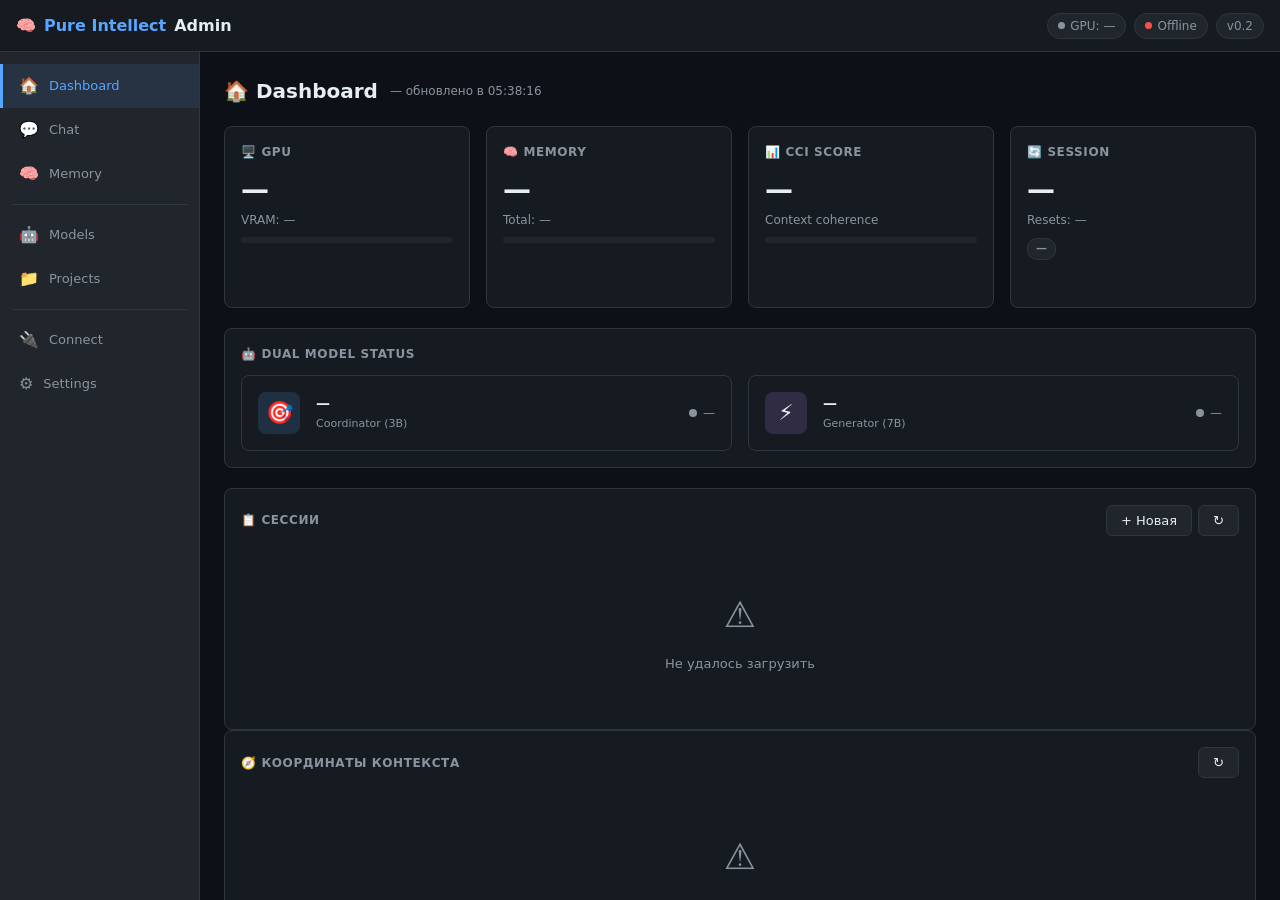
==== commit ae414402: "feat: add AZ plugin config UI + fix asyncio import in server.py" ====
--- a/src/pure_intellect/static/index.html
+++ b/src/pure_intellect/static/index.html
@@ -1545,6 +1545,44 @@
           </div>
         </div>
 
+        <!-- Agent Zero Plugin Settings -->
+        <div class="conn-card" style="border: 1px solid rgba(88,166,255,0.3);">
+          <h3>🔌 Agent Zero Plugin Settings</h3>
+          <div class="text-dim text-sm mb-8">Настройки для плагина <code>_pure_intellect</code></div>
+
+          <div class="conn-field">
+            <label>PI Server URL (для Docker)</label>
+            <input type="text" class="input" id="az-pi-server"
+              value="http://host.docker.internal:7860"
+              style="font-family:monospace;font-size:12px;" />
+          </div>
+
+          <div class="conn-field">
+            <label>Utility Model для Agent Zero</label>
+            <select class="input" id="az-utility-model" style="cursor:pointer;">
+              <option value="qwen2.5:3b">qwen2.5:3b (рекомендуется)</option>
+            </select>
+          </div>
+
+          <div class="conn-field">
+            <label>Session ID</label>
+            <input type="text" class="input" id="az-session-id" value="agent_zero" />
+          </div>
+
+          <div class="conn-field">
+            <label>Recall порог сходства</label>
+            <input type="number" class="input" id="az-recall-threshold"
+              value="0.4" min="0.1" max="1.0" step="0.05" style="width:100px;" />
+          </div>
+
+          <div class="mt-12" style="display:flex;gap:8px;">
+            <button class="btn primary" onclick="saveAZPluginConfig()">💾 Сохранить</button>
+            <button class="btn" onclick="loadAZPluginConfig()">↻ Обновить</button>
+          </div>
+          <div id="az-plugin-status" class="mt-8 text-sm text-dim"></div>
+        </div>
+
+
         <!-- Open WebUI -->
         <div class="conn-card">
           <h3>🌐 Open WebUI</h3>
@@ -2921,6 +2959,7 @@
 async function loadConnections() {
   checkEndpoints();
   loadOpenAIModels();
+  loadAZPluginConfig();
 }
 
 async function checkEndpoints() {
@@ -3037,6 +3076,77 @@
     if (idx >= 0 && idx < sections.length) showSection(sections[idx]);
   }
 });
+
+// ── Agent Zero Plugin Config ──────────────────────────────
+async function loadAZPluginConfig() {
+  try {
+    const r = await fetch('/api/v1/az-plugin/config');
+    const data = await r.json();
+
+    // Заполняем поля
+    const piServer = document.getElementById('az-pi-server');
+    const sessionId = document.getElementById('az-session-id');
+    const threshold = document.getElementById('az-recall-threshold');
+    const modelSelect = document.getElementById('az-utility-model');
+
+    if (piServer) piServer.value = data.pi_server || 'http://host.docker.internal:7860';
+    if (sessionId) sessionId.value = data.session_id || 'agent_zero';
+    if (threshold) threshold.value = data.recall_threshold || 0.4;
+
+    // Заполняем dropdown моделями из Ollama
+    if (modelSelect && data.available_models && data.available_models.length > 0) {
+      modelSelect.innerHTML = '';
+      data.available_models.forEach(m => {
+        const opt = document.createElement('option');
+        opt.value = m;
+        opt.textContent = m;
+        if (m === data.utility_model) opt.selected = true;
+        modelSelect.appendChild(opt);
+      });
+    } else if (modelSelect && data.utility_model) {
+      modelSelect.innerHTML = `<option value="${data.utility_model}" selected>${data.utility_model}</option>`;
+    }
+
+    const status = document.getElementById('az-plugin-status');
+    if (status) status.textContent = '✅ Конфиг загружен';
+  } catch(e) {
+    const status = document.getElementById('az-plugin-status');
+    if (status) status.textContent = '❌ Ошибка загрузки: ' + e.message;
+  }
+}
+
+async function saveAZPluginConfig() {
+  const status = document.getElementById('az-plugin-status');
+  try {
+    const config = {
+      pi_server: document.getElementById('az-pi-server')?.value || 'http://host.docker.internal:7860',
+      utility_model: document.getElementById('az-utility-model')?.value || 'qwen2.5:3b',
+      session_id: document.getElementById('az-session-id')?.value || 'agent_zero',
+      recall_threshold: parseFloat(document.getElementById('az-recall-threshold')?.value || 0.4),
+      recall_limit: 5,
+      recall_enabled: true,
+      memorize_enabled: true
+    };
+
+    if (status) status.textContent = '⏳ Сохранение...';
+
+    const r = await fetch('/api/v1/az-plugin/config', {
+      method: 'POST',
+      headers: {'Content-Type': 'application/json'},
+      body: JSON.stringify(config)
+    });
+    const data = await r.json();
+
+    if (r.ok) {
+      if (status) status.textContent = `✅ Сохранено! Utility: ${config.utility_model}, PI: ${config.pi_server}`;
+    } else {
+      if (status) status.textContent = '❌ Ошибка: ' + (data.detail || JSON.stringify(data));
+    }
+  } catch(e) {
+    if (status) status.textContent = '❌ Ошибка: ' + e.message;
+  }
+}
+
 </script>
 </body>
 </html>
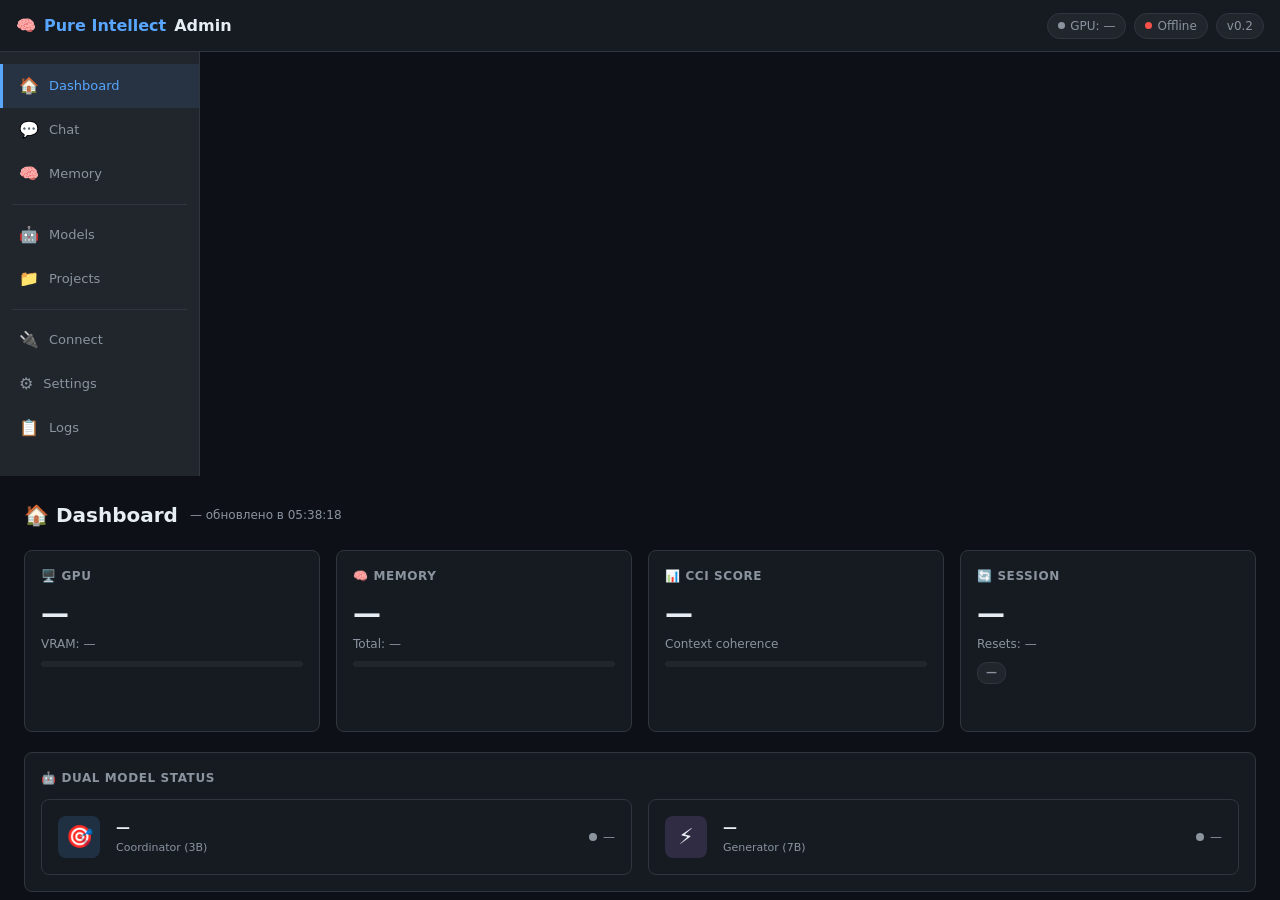
==== commit d87dbb73: "feat: add real-time Logs panel to Admin UI - In-memory log buffer (_LOG_BUFFER, deque maxlen=2000) -" ====
--- a/src/pure_intellect/static/index.html
+++ b/src/pure_intellect/static/index.html
@@ -1133,6 +1133,34 @@
 @keyframes pulse-think {
   0%, 100% { opacity: 1; }
   50% { opacity: 0.4; }
+
+/* ===== LOGS TERMINAL ===== */
+#section-logs { display: none; }
+#section-logs.active { display: block; }
+.log-toolbar {
+  display: flex; gap: 10px; align-items: center;
+  margin-bottom: 12px; flex-wrap: wrap;
+}
+.log-toolbar select, .log-toolbar input[type=number] {
+  background: #1a1a2e; color: #00ff00; border: 1px solid #00aa00;
+  padding: 5px 10px; border-radius: 4px; font-family: monospace;
+}
+.log-terminal {
+  background: #000; color: #00ff00; font-family: 'Courier New', Courier, monospace;
+  font-size: 12px; line-height: 1.5; padding: 16px;
+  border-radius: 8px; border: 1px solid #00aa00;
+  height: 600px; overflow-y: auto; white-space: pre-wrap;
+  word-break: break-all;
+}
+.log-line-DEBUG { color: #888; }
+.log-line-INFO { color: #00ff00; }
+.log-line-WARNING { color: #ffaa00; }
+.log-line-ERROR { color: #ff4444; }
+.log-line-CRITICAL { color: #ff0000; font-weight: bold; }
+.log-status {
+  margin-top: 8px; font-size: 12px; color: #888;
+  display: flex; justify-content: space-between;
+}
 }
 </style>
 </head>
@@ -1177,6 +1205,10 @@
     </div>
     <div class="nav-item" data-section="settings" onclick="showSection('settings')">
       <span class="nav-icon">⚙️</span><span>Settings</span>
+    </div>
+    <div class="nav-item" data-section="logs" onclick="showSection('logs')">
+      <span class="nav-icon">📋</span><span>Logs</span>
+    </div>
     </div>
   </nav>
 
@@ -1690,6 +1722,35 @@
       </div>
     </div>
 
+    <!-- ======== LOGS ======== -->
+    <div id="section-logs" class="section">
+      <div class="section-title">📋 Logs <small id="log-counter">Строк: 0 / Буфер: 0</small></div>
+
+      <div class="log-toolbar">
+        <select id="log-level-filter" onchange="loadLogs()">
+          <option value="ALL">Все уровни</option>
+          <option value="DEBUG">DEBUG</option>
+          <option value="INFO">INFO</option>
+          <option value="WARNING">WARNING</option>
+          <option value="ERROR">ERROR</option>
+          <option value="CRITICAL">CRITICAL</option>
+        </select>
+        <input type="number" id="log-limit" value="500" min="50" max="2000" title="Макс. строк" style="width:80px" onchange="loadLogs()">
+        <button class="btn" onclick="loadLogs()">🔄 Обновить</button>
+        <button class="btn" id="log-autoscroll-btn" onclick="toggleLogsAutoScroll()">⬇️ Авто-скролл: ВКЛ</button>
+        <button class="btn" onclick="copyLogs()">📋 Копировать</button>
+        <button class="btn" style="background:#c0392b" onclick="clearServerLogs()">🗑️ Очистить</button>
+      </div>
+
+      <div class="log-terminal" id="log-terminal"></div>
+
+      <div class="log-status">
+        <span>🟢 Авто-обновление каждые 2 сек</span>
+        <span id="log-update-time"></span>
+      </div>
+    </div>
+
+
   </div><!-- /content -->
 </div><!-- /main -->
 </div><!-- /app -->
@@ -1722,6 +1783,7 @@
 // ================================================================
 
 function showSection(name) {
+  if (typeof stopLogsAutoRefresh === 'function') stopLogsAutoRefresh();
   document.querySelectorAll('.section').forEach(s => {
     s.style.display = 'none';
     s.classList.remove('active');
@@ -1762,6 +1824,7 @@
     case 'projects': loadProjects(); break;
     case 'connections': loadConnections(); break;
     case 'settings': loadSettings(); break;
+    case 'logs': startLogsAutoRefresh(); break;
   }
 }
 
@@ -3071,7 +3134,7 @@
 // Keyboard shortcut: Alt+1..7 → sections
 document.addEventListener('keydown', e => {
   if (e.altKey) {
-    const sections = ['dashboard','chat','memory','models','projects','connections','settings'];
+    const sections = ['dashboard','chat','memory','models','projects','connections','settings','logs'];
     const idx = parseInt(e.key) - 1;
     if (idx >= 0 && idx < sections.length) showSection(sections[idx]);
   }
@@ -3147,6 +3210,76 @@
   }
 }
 
+// ── LOGS ──────────────────────────────────────────────────────────────────────
+let _logsAutoRefresh = null;
+let _logsAutoScroll = true;
+let _logsLastCount = 0;
+
+async function loadLogs() {
+  const level = document.getElementById('log-level-filter')?.value || 'ALL';
+  const limit = parseInt(document.getElementById('log-limit')?.value || '500');
+  try {
+    const r = await fetch(`/api/v1/logs?level=${level}&limit=${limit}`);
+    const data = await r.json();
+    const terminal = document.getElementById('log-terminal');
+    const counter = document.getElementById('log-counter');
+    if (!terminal) return;
+    const newCount = data.total;
+    if (newCount !== _logsLastCount) {
+      const lines = data.lines || [];
+      terminal.innerHTML = lines.map(e => {
+        const cls = 'log-line-' + (e.level || 'INFO');
+        const escaped = e.line.replace(/&/g,'&amp;').replace(/</g,'&lt;').replace(/>/g,'&gt;');
+        return `<span class="${cls}">${escaped}</span>`;
+      }).join('\n');
+      if (_logsAutoScroll) terminal.scrollTop = terminal.scrollHeight;
+      _logsLastCount = newCount;
+    }
+    if (counter) counter.textContent = `Строк: ${data.count} / Буфер: ${data.total}`;
+  } catch(e) {
+    console.error('Logs fetch error:', e);
+  }
+}
+
+function startLogsAutoRefresh() {
+  stopLogsAutoRefresh();
+  loadLogs();
+  _logsAutoRefresh = setInterval(loadLogs, 2000);
+}
+
+function stopLogsAutoRefresh() {
+  if (_logsAutoRefresh) { clearInterval(_logsAutoRefresh); _logsAutoRefresh = null; }
+}
+
+function copyLogs() {
+  const terminal = document.getElementById('log-terminal');
+  if (!terminal) return;
+  navigator.clipboard.writeText(terminal.innerText).then(() => {
+    showToast('📋 Логи скопированы в буфер обмена', 'success');
+  }).catch(() => {
+    showToast('❌ Ошибка копирования', 'error');
+  });
+}
+
+async function clearServerLogs() {
+  try {
+    await fetch('/api/v1/logs', {method: 'DELETE'});
+    _logsLastCount = 0;
+    document.getElementById('log-terminal').innerHTML = '';
+    document.getElementById('log-counter').textContent = 'Строк: 0 / Буфер: 0';
+    showToast('🗑️ Логи очищены', 'info');
+  } catch(e) {
+    showToast('❌ Ошибка очистки: ' + e.message, 'error');
+  }
+}
+
+function toggleLogsAutoScroll() {
+  _logsAutoScroll = !_logsAutoScroll;
+  const btn = document.getElementById('log-autoscroll-btn');
+  if (btn) btn.textContent = _logsAutoScroll ? '⬇️ Авто-скролл: ВКЛ' : '⬇️ Авто-скролл: ВЫКЛ';
+}
+
+
 </script>
 </body>
 </html>
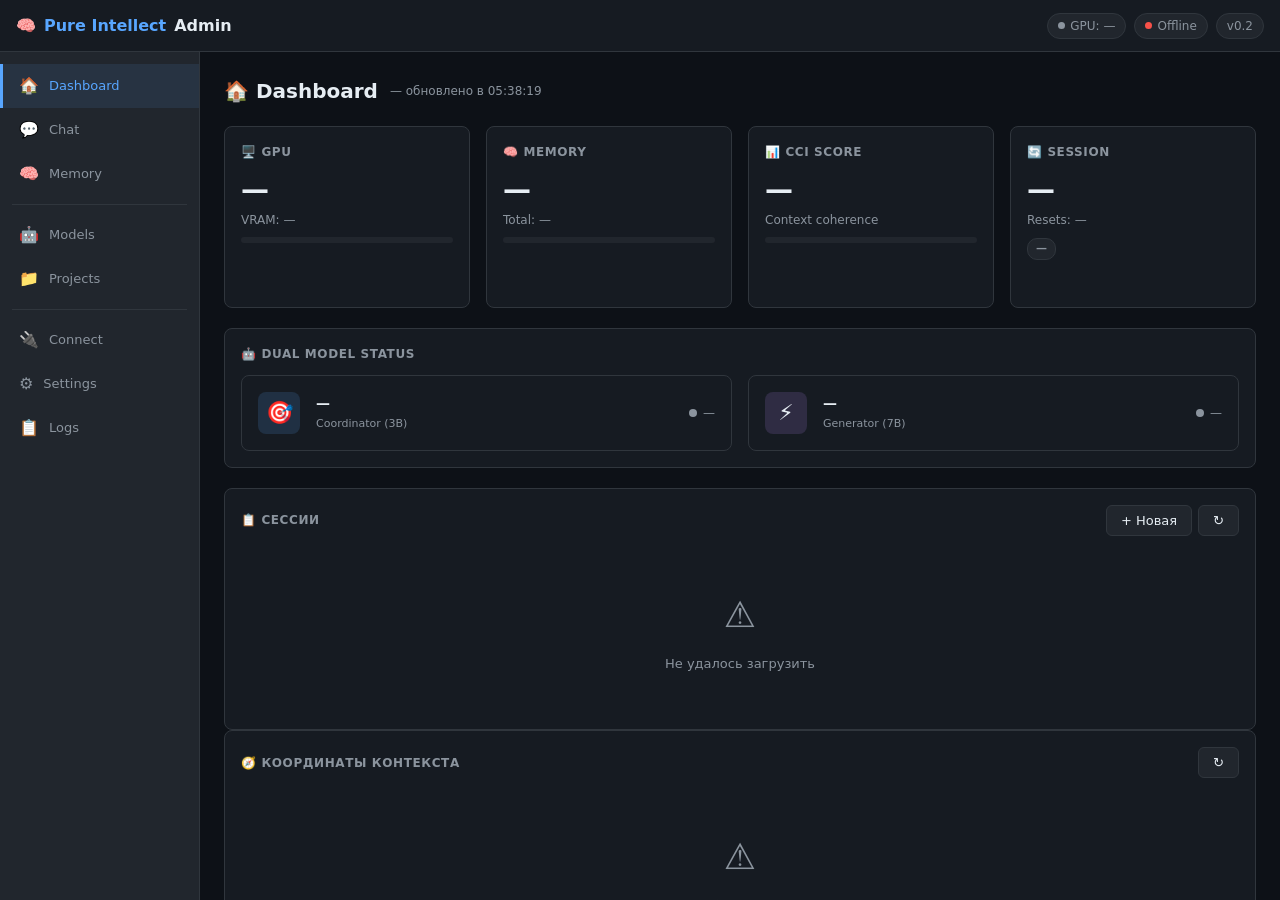
==== commit 00e45b2f: "fix: remove extra </div> in sidebar nav breaking layout" ====
--- a/src/pure_intellect/static/index.html
+++ b/src/pure_intellect/static/index.html
@@ -1208,7 +1208,6 @@
     </div>
     <div class="nav-item" data-section="logs" onclick="showSection('logs')">
       <span class="nav-icon">📋</span><span>Logs</span>
-    </div>
     </div>
   </nav>
 
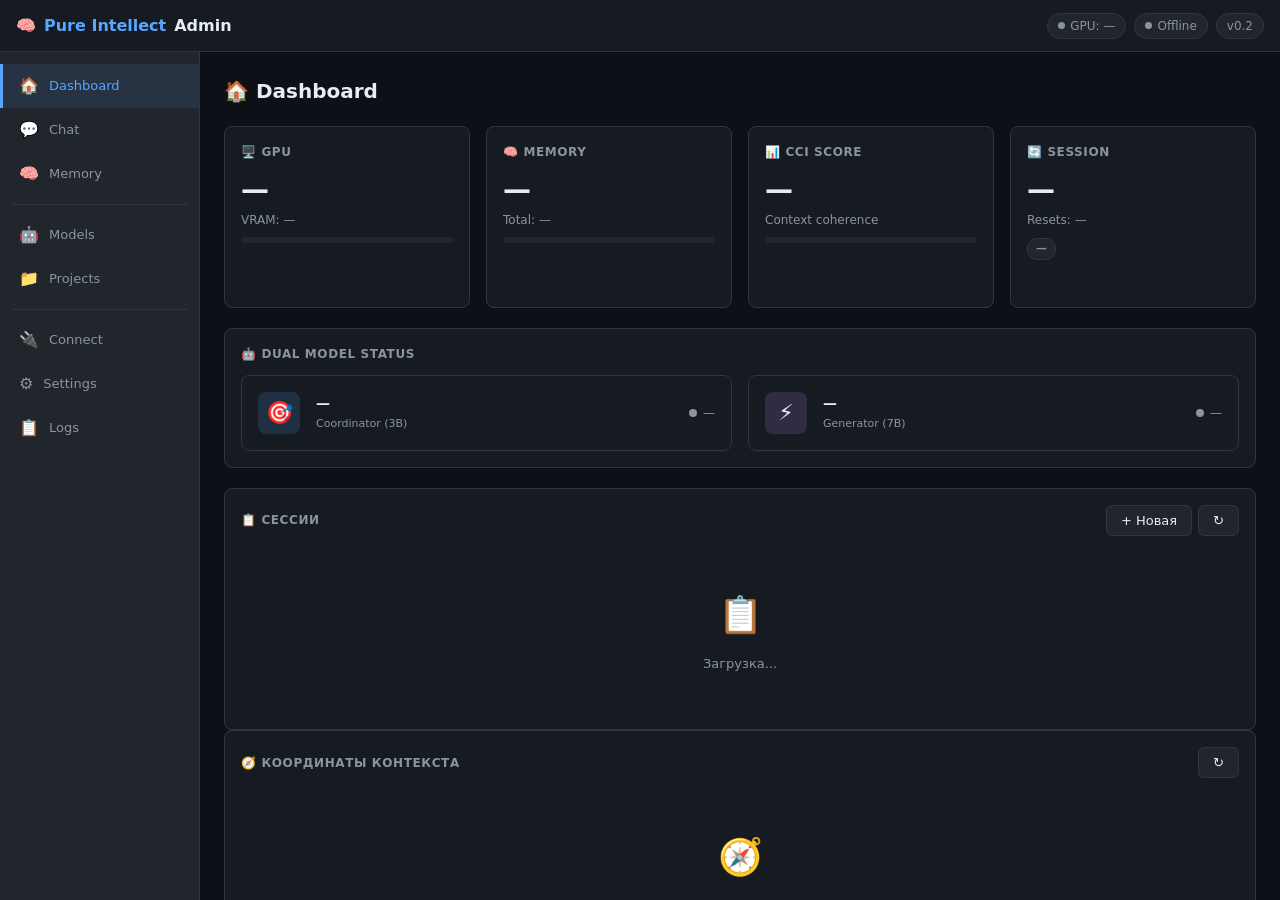
==== commit ebcf8695: "feat: utility model preload + warm endpoint + Model Manager UI - server.py: preload all 3 models (co" ====
--- a/src/pure_intellect/static/index.html
+++ b/src/pure_intellect/static/index.html
@@ -1421,6 +1421,7 @@
       </div>
 
       <!-- Active Models -->
+      <!-- Active Models -->
       <div class="card mb-16">
         <div class="card-title">Активные модели</div>
         <div class="grid-2 mt-12">
@@ -1445,6 +1446,28 @@
               <div class="status-dot" id="m-gen-dot"></div>
               <span id="m-gen-status" class="text-dim text-sm">—</span>
             </div>
+          </div>
+        </div>
+        <!-- Utility Model Row -->
+        <div class="mt-12" style="border-top:1px solid var(--border);padding-top:12px;">
+          <div style="display:flex;align-items:center;justify-content:space-between;gap:12px;flex-wrap:wrap;">
+            <div class="model-card" style="flex:1;min-width:220px;">
+              <div class="model-icon" style="background:linear-gradient(135deg,#7c3aed,#5b21b6);border-radius:10px;width:36px;height:36px;display:flex;align-items:center;justify-content:center;font-size:18px;">🛠️</div>
+              <div class="model-info">
+                <div class="model-name" id="m-util-name">—</div>
+                <div class="model-role">Utility (Agent Zero)</div>
+              </div>
+              <div class="model-status">
+                <div class="status-dot" id="m-util-dot"></div>
+                <span id="m-util-status" class="text-dim text-sm">—</span>
+              </div>
+            </div>
+            <button class="btn primary" id="warm-util-btn" onclick="warmUtilityModel()" style="white-space:nowrap;">
+              🔥 Загрузить в GPU
+            </button>
+          </div>
+          <div style="font-size:11px;color:var(--text-dim);margin-top:6px;">
+            Utility model используется Agent Zero напрямую (суммаризация, компактизация чата). Кнопка загружает её в VRAM с keep_alive=-1.
           </div>
         </div>
         <div class="mt-12" style="font-size:12px;color:var(--text-dim);padding:8px 0 2px;border-top:1px solid var(--border);margin-top:12px;">
@@ -2590,19 +2613,35 @@
   // 1. Получаем полный статус моделей (скачанные + VRAM + назначенные)
   const statusData = await api('/api/v1/models/status');
   if (statusData && !statusData.error) {
-    // Обновляем карточки "Активные модели" (prefix='m')
     updateDualModelUI(statusData, 'm');
-
-    // Сохраняем список активных в VRAM для таблицы
     window._modelsActiveInVram = new Set(statusData.active_in_vram ?? []);
     window._modelsDownloaded   = new Set(statusData.downloaded ?? []);
     window._modelsCoordinator  = statusData.coordinator?.model ?? '';
     window._modelsGenerator    = statusData.generator?.model ?? '';
   } else {
-    // Fallback: старый endpoint
     const dualData = await api('/api/v1/dual-model/stats');
     if (dualData) updateDualModelUI(dualData, 'm');
   }
+
+  // Utility model из AZ plugin config
+  try {
+    const azCfg = await api('/api/v1/az-plugin/config');
+    const utilModel = azCfg?.utility_model ?? '';
+    window._modelsUtility = utilModel;
+    const utilName = document.getElementById('m-util-name');
+    const utilDot  = document.getElementById('m-util-dot');
+    const utilStat = document.getElementById('m-util-status');
+    if (utilName) utilName.textContent = utilModel || '—';
+    if (utilModel) {
+      const active = window._modelsActiveInVram ?? new Set();
+      const inVram = active.has(utilModel);
+      if (utilDot) { utilDot.className = 'status-dot ' + (inVram ? 'active' : ''); }
+      if (utilStat) { utilStat.textContent = inVram ? '🔥 В памяти' : '✅ Готова'; utilStat.style.color = inVram ? '#ff8c00' : 'var(--accent)'; }
+    } else {
+      if (utilDot) utilDot.className = 'status-dot';
+      if (utilStat) { utilStat.textContent = 'Не задана'; utilStat.style.color = 'var(--text-dim)'; }
+    }
+  } catch(e) { /* ignore */ }
 
   // 2. Список скачанных моделей Ollama (через наш прокси)
   const ollamaData = await api('/api/v1/ollama/models');
@@ -2631,15 +2670,17 @@
 
   function roleTag(name) {
     const tags = [];
+    const util = window._modelsUtility ?? '';
     if (name === coord) tags.push('<span style="font-size:10px;background:rgba(88,166,255,.2);color:var(--accent);padding:1px 6px;border-radius:4px;">🎯 Координатор</span>');
     if (name === gen)   tags.push('<span style="font-size:10px;background:rgba(188,140,255,.2);color:#bc8cff;padding:1px 6px;border-radius:4px;">⚡ Генератор</span>');
+    if (name === util)  tags.push('<span style="font-size:10px;background:rgba(124,58,237,.2);color:#a78bfa;padding:1px 6px;border-radius:4px;">🛠️ Утилита</span>');
     return tags.join(' ');
   }
-
   tbody.innerHTML = models.map(m => {
     const name     = m.name ?? m.model ?? '—';
     const size     = fmtSize(m.size);
     const modified = fmtDate(m.modified_at ?? m.modified);
+    const util     = window._modelsUtility ?? '';
     return `<tr class="ollama-model-row">
       <td><strong>${esc(name)}</strong><br><small>${roleTag(name)}</small></td>
       <td class="text-dim">${size}</td>
@@ -2649,11 +2690,49 @@
         <div class="btn-group">
           <button class="btn" onclick="setModel('coordinator','${esc(name)}')">🎯 Координатор</button>
           <button class="btn" onclick="setModel('generator','${esc(name)}')">⚡ Генератор</button>
+          <button class="btn" style="background:rgba(124,58,237,.15);color:#a78bfa;border-color:rgba(124,58,237,.3)" onclick="setUtilityModel('${esc(name)}')">🛠️ Утилита</button>
           <button class="btn" style="background:rgba(255,80,80,.15);color:#ff5050;border-color:rgba(255,80,80,.3)" onclick="deleteModel('${esc(name)}')">🗑️ Удалить</button>
         </div>
       </td>
     </tr>`;
   }).join('');
+}
+
+async function setUtilityModel(name) {
+  // Сохраняем utility_model в AZ plugin config
+  const current = await api('/api/v1/az-plugin/config');
+  if (!current) { toast('Ошибка получения конфига', 'error'); return; }
+  current.utility_model = name;
+  const r = await api('/api/v1/az-plugin/config', {
+    method: 'POST',
+    body: JSON.stringify(current)
+  });
+  if (r && !r.error) {
+    toast(`🛠️ Utility model → ${name}`, 'success');
+    loadModels();
+  } else {
+    toast('Ошибка сохранения utility model', 'error');
+  }
+}
+
+async function warmUtilityModel() {
+  const util = window._modelsUtility;
+  if (!util) { toast('Utility model не задана. Выберите модель из таблицы → 🛠️ Утилита', 'warning'); return; }
+  const btn = document.getElementById('warm-util-btn');
+  if (btn) { btn.disabled = true; btn.textContent = '⏳ Загружаем...'; }
+  try {
+    const r = await api('/api/v1/models/warm', {
+      method: 'POST',
+      body: JSON.stringify({ model: util, role: 'utility' })
+    });
+    if (r && r.status === 'loaded') {
+      toast(`🔥 ${util} (${r.size_gb} GB) загружена в GPU`, 'success');
+      loadModels();
+    } else {
+      toast(`Ошибка: ${r?.detail ?? 'неизвестная ошибка'}`, 'error');
+    }
+  } finally {
+    if (btn) { btn.disabled = false; btn.textContent = '🔥 Загрузить в GPU'; }
 }
 
 // Запускаем/останавливаем polling статусов при переключении секций
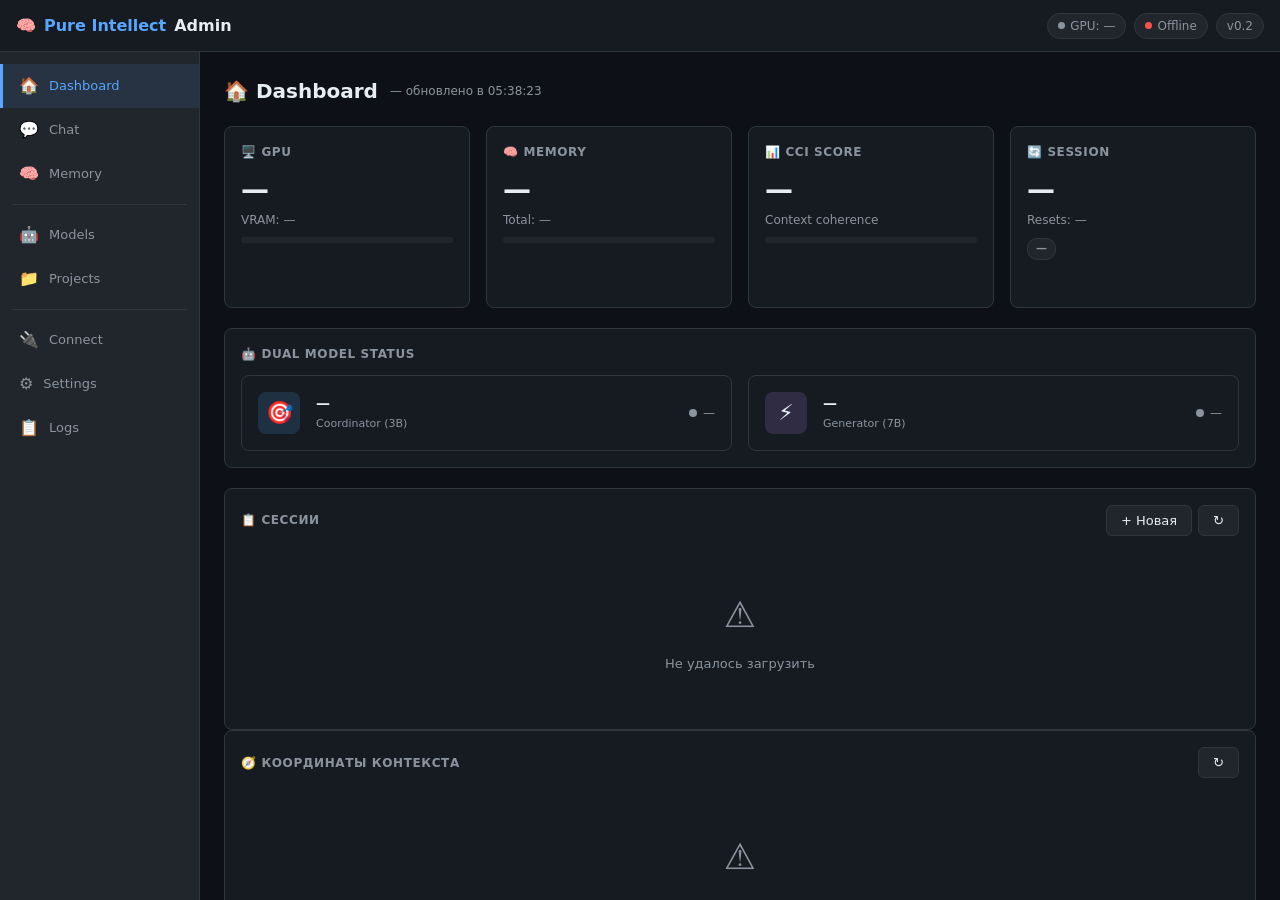
==== commit d358b6d4: "fix: missing closing } in warmUtilityModel causing SyntaxError" ====
--- a/src/pure_intellect/static/index.html
+++ b/src/pure_intellect/static/index.html
@@ -2734,6 +2734,7 @@
   } finally {
     if (btn) { btn.disabled = false; btn.textContent = '🔥 Загрузить в GPU'; }
 }
+}
 
 // Запускаем/останавливаем polling статусов при переключении секций
 function startModelsPolling() {
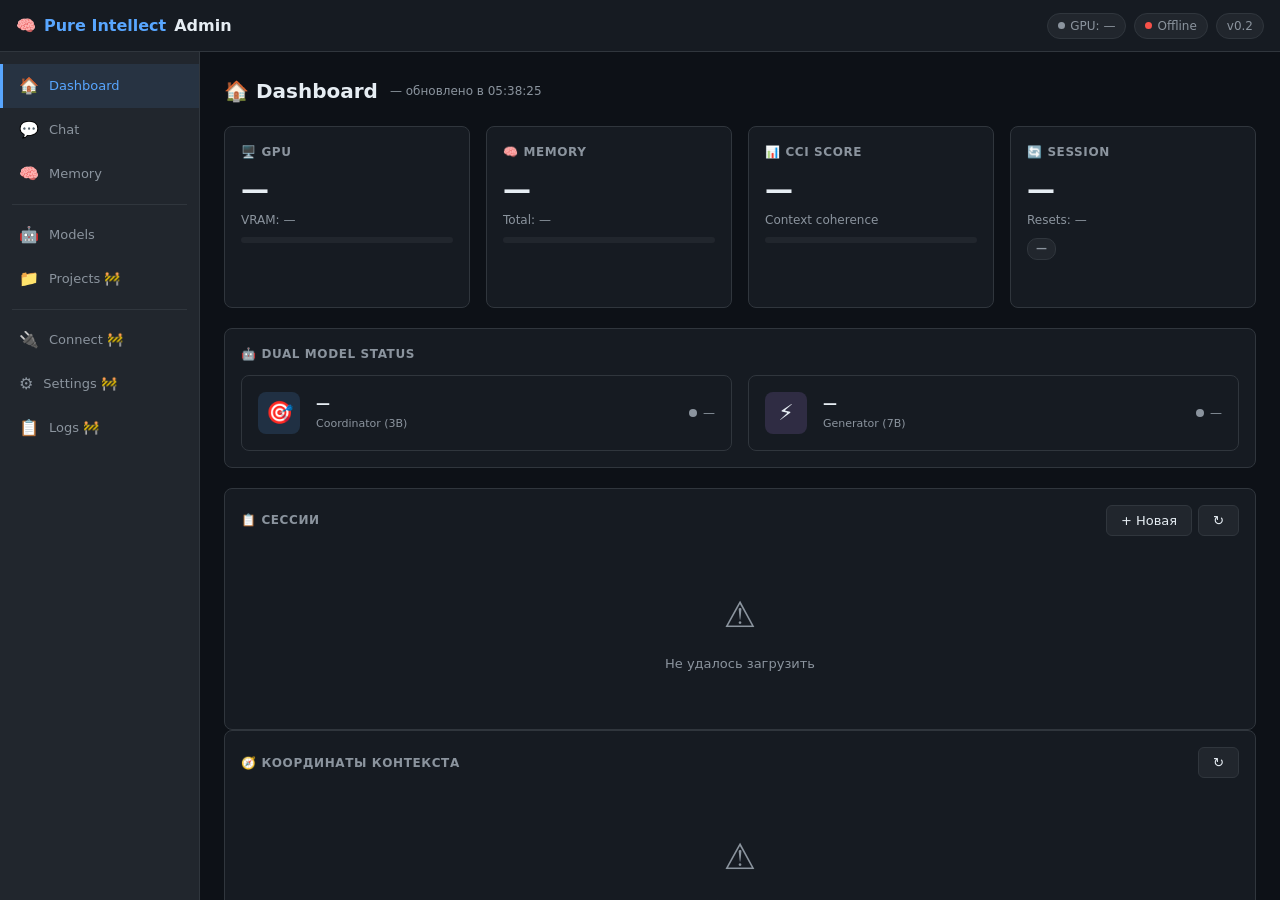
==== commit 7a90da71: "feat(ui): redesign Admin Panel, add missing memory facts endpoint and dashboard coordinate deletion" ====
--- a/src/pure_intellect/static/index.html
+++ b/src/pure_intellect/static/index.html
@@ -1197,17 +1197,17 @@
       <span class="nav-icon">🤖</span><span>Models</span>
     </div>
     <div class="nav-item" data-section="projects" onclick="showSection('projects')">
-      <span class="nav-icon">📁</span><span>Projects</span>
+      <span class="nav-icon">📁</span><span>Projects 🚧</span>
     </div>
     <div class="nav-divider"></div>
     <div class="nav-item" data-section="connections" onclick="showSection('connections')">
-      <span class="nav-icon">🔌</span><span>Connect</span>
+      <span class="nav-icon">🔌</span><span>Connect 🚧</span>
     </div>
     <div class="nav-item" data-section="settings" onclick="showSection('settings')">
-      <span class="nav-icon">⚙️</span><span>Settings</span>
+      <span class="nav-icon">⚙️</span><span>Settings 🚧</span>
     </div>
     <div class="nav-item" data-section="logs" onclick="showSection('logs')">
-      <span class="nav-icon">📋</span><span>Logs</span>
+      <span class="nav-icon">📋</span><span>Logs 🚧</span>
     </div>
   </nav>
 
@@ -2357,6 +2357,13 @@
   if (r) { loadSessions(); loadDashboard(); showToast('Создана новая сессия'); }
 }
 
+
+async function deleteCoordinate(turn) {
+  if (!confirm('Точно удалить эту координату? Она будет потеряна навсегда.')) return;
+  const r = await fetch(`/api/v1/coordinates/${turn}`, { method: 'DELETE' });
+  if (r.ok) loadCoordinates();
+}
+
 async function loadCoordinates() {
   const data = await api('/api/v1/coordinates');
   const el = document.getElementById('d-coordinates');
@@ -2384,7 +2391,7 @@
   active.forEach((c, i) => {
     html += `<div class="coord-item">
       <div class="coord-meta"><span class="coord-meta-badge">#${i+1}</span><span>Turn ${c.turn}</span><span>${c.created_at ? new Date(c.created_at).toLocaleDateString('ru-RU') : ''}</span></div>
-      <div>${esc(c.content)}</div>
+      <div>${esc(c.content)}</div><button class='btn danger' style='margin-top:8px;font-size:10px;padding:4px 8px;' onclick='deleteCoordinate(${c.turn})'>🗑 Удалить</button>
     </div>`;
   });
 
@@ -2526,12 +2533,12 @@
 // ================================================================
 
 async function loadMemory() {
-  const data = await api('/api/v1/memory/stats');
+  const stats = await api('/api/v1/memory/stats');
+  const factsData = await fetch('/api/v1/memory/facts').then(r => r.json()).catch(e => null);
   allFacts = { coords: [], anchors: [], hot: [] };
 
-  if (data) {
-    // Normalize facts from API
-    const facts = data.facts ?? data.working_memory?.facts ?? [];
+  if (factsData && factsData.facts) {
+    const facts = factsData.facts;
     facts.forEach(f => {
       const src = f.source ?? '';
       const isAnchor = f.is_anchor ?? false;
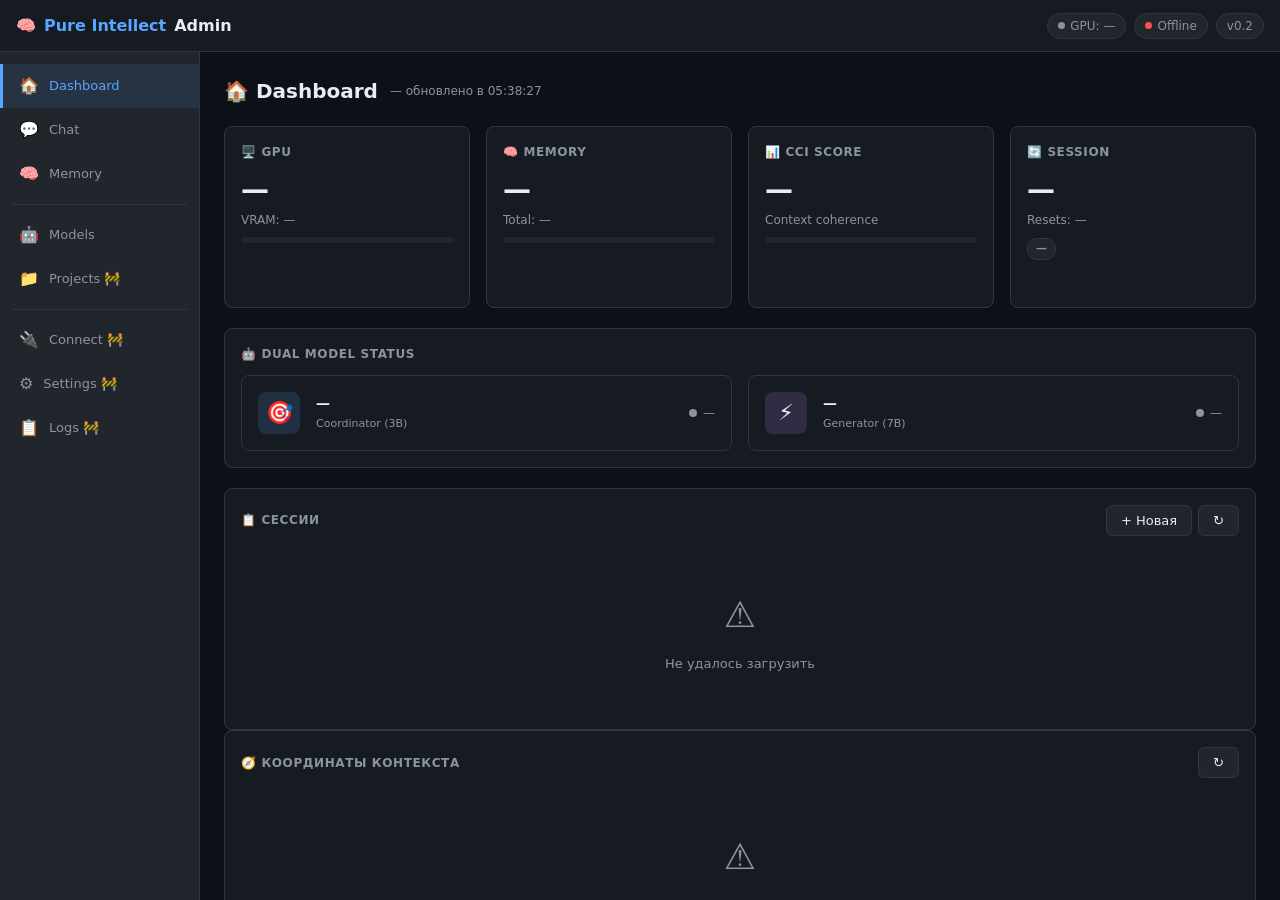
==== commit 8ffdab97: "feat: add 1-shot Web Search UI toggle, fix UtilityWorker config, add double-fork daemon" ====
--- a/src/pure_intellect/static/index.html
+++ b/src/pure_intellect/static/index.html
@@ -1324,7 +1324,12 @@
         </div>
       </div>
       <div id="chat-input-area">
-        <textarea id="chat-input" class="input" placeholder="Введите сообщение... (Enter — отправить, Shift+Enter — новая строка)" rows="1"></textarea>
+        
+      <div style="margin-bottom: 8px; display: flex; align-items: center; gap: 8px;">
+        <input type="checkbox" id="force-web-search" style="cursor: pointer; width: 16px; height: 16px; accent-color: var(--accent);">
+        <label for="force-web-search" style="cursor: pointer; font-size: 13px; color: var(--accent); font-weight: bold;">🌐 Web Search (1-shot)</label>
+      </div>
+      <textarea id="chat-input" class="input" placeholder="Введите сообщение... (Enter — отправить, Shift+Enter — новая строка)" rows="1"></textarea>
         <button class="btn primary" id="send-btn" onclick="sendMessage()">▶ Send</button>
       </div>
     </div>
@@ -2468,7 +2473,10 @@
   input.style.height = 'auto';
   showTyping();
   try {
-    ws.send(JSON.stringify({ type: 'chat', message: text, content: text }));
+    const sf = document.getElementById('force-web-search');
+    const forceWebSearch = sf ? sf.checked : false;
+    if (sf) sf.checked = false; // Auto-disable
+    ws.send(JSON.stringify({ type: 'chat', message: text, content: text, force_web_search: forceWebSearch }));
   } catch (e) {
     hideTyping();
     toast('Ошибка отправки: ' + e.message, 'error');
